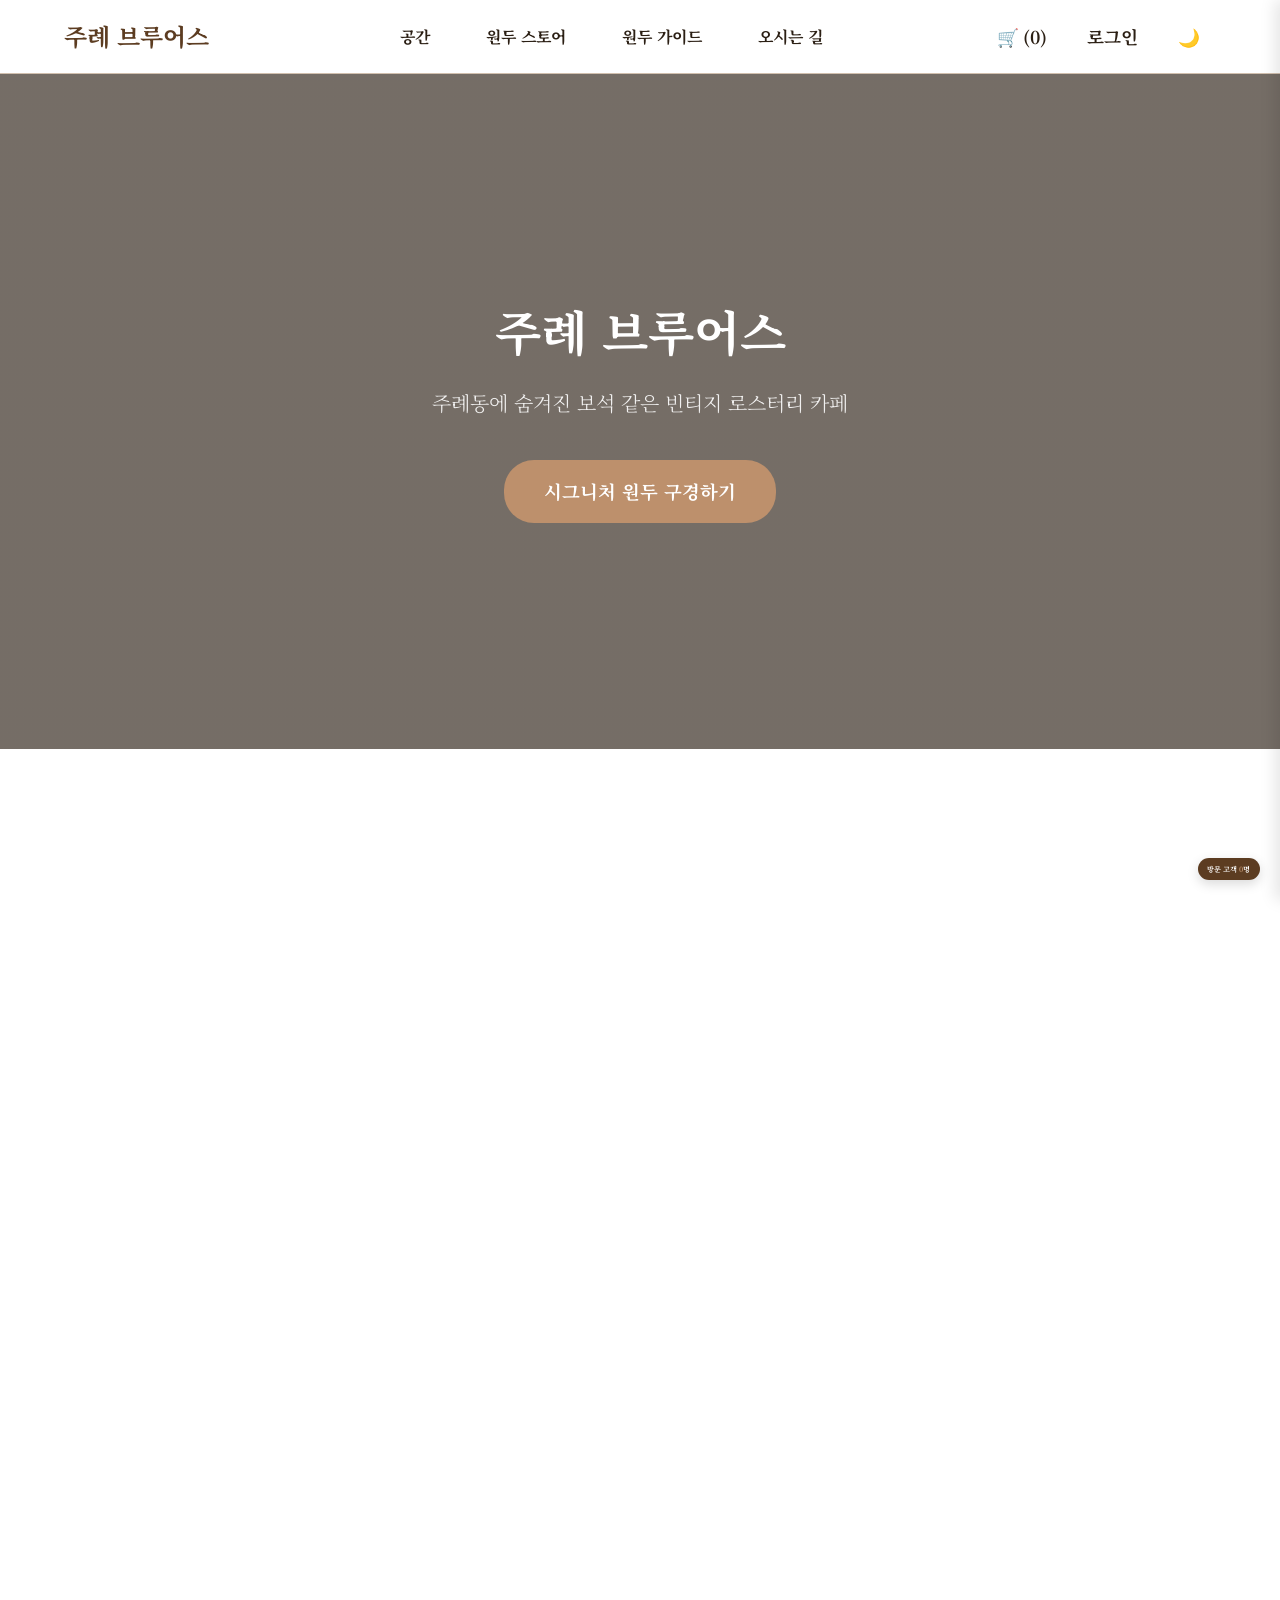
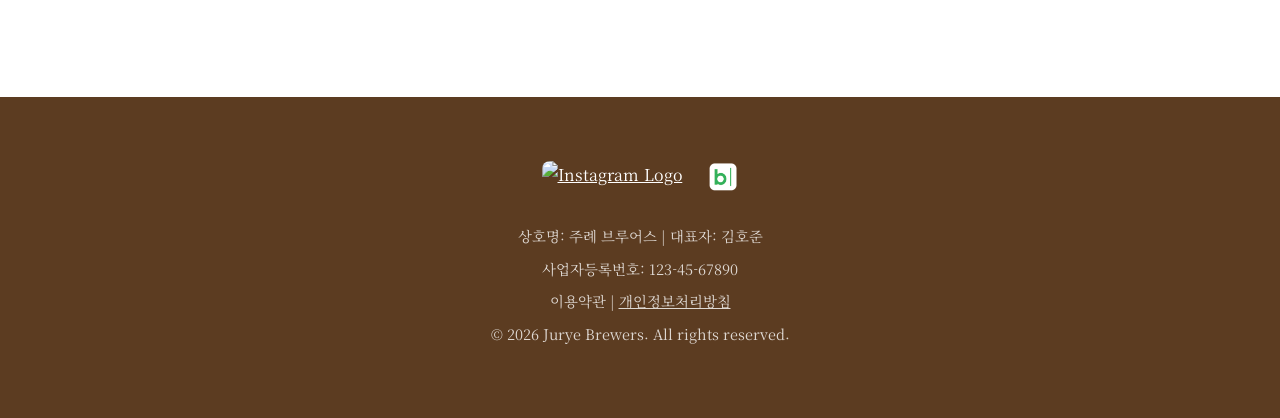
==== index.html @ e72b5cba "장바구니 업데이트" ====
<!DOCTYPE html>
<html lang="ko">
<head>
    <meta charset="UTF-8">
    <meta name="viewport" content="width=device-width, initial-scale=1.0">
    <title>주례 브루어스 | 빈티지 로스팅 카페</title>
    <meta name="description" content="부산 주례동 빈티지 감성 로스팅 카페 주례 브루어스입니다. 싱글오리진 원두와 드립백을 집에서 만나보세요.">
    <!-- Noto Serif KR font -->
    <link rel="preconnect" href="https://fonts.googleapis.com">
    <link rel="preconnect" href="https://fonts.gstatic.com" crossorigin>
    <link href="https://fonts.googleapis.com/css2?family=Noto+Serif+KR:wght@300;400;700&display=swap" rel="stylesheet">
    <link rel="stylesheet" href="style.css">
    <script src="https://cdn.jsdelivr.net/npm/@supabase/supabase-js@2"></script>
    <script type="application/ld+json">
    {
      "@context": "https://schema.org",
      "@type": "CafeOrCoffeeShop",
      "name": "주례 브루어스",
      "image": "https://images.unsplash.com/photo-1497935586351-b67a49e012bf?auto=format&fit=crop&w=1400&q=80",
      "@id": "https://vibecoding-chi-seven.vercel.app",
      "url": "https://vibecoding-chi-seven.vercel.app",
      "telephone": "",
      "address": {
        "@type": "PostalAddress",
        "streetAddress": "주례로 123",
        "addressLocality": "부산광역시",
        "addressRegion": "사상구",
        "addressCountry": "KR"
      },
      "openingHoursSpecification": {
        "@type": "OpeningHoursSpecification",
        "dayOfWeek": ["Tuesday", "Wednesday", "Thursday", "Friday", "Saturday", "Sunday"],
        "opens": "10:00",
        "closes": "22:00"
      }
    }
    </script>
</head>
<body>
    <div class="visitor-stats" id="visitorStats">
        방문 고객 <span id="visitorCount">0</span>명
    </div>
    <header class="navbar">
        <div class="logo">주례 브루어스</div>
        <nav class="nav-links">
            <a href="#space">공간</a>
            <a href="#shop">원두 스토어</a>
            <a href="#bean-guide">원두 가이드</a>
            <a href="#location">오시는 길</a>
        </nav>
        <div class="nav-utils">
            <button class="icon-btn" id="cartBtn">🛒 (<span id="cartCount">0</span>)</button>
            <div id="authContainer">
                <button class="icon-btn" id="loginBtn">로그인</button>
            </div>
            <button class="icon-btn" id="themeToggle" aria-label="Toggle Dark Mode">🌙</button>
        </div>
    </header>

    <main>
        <!-- Hero Section -->
        <section class="hero" id="hero">
            <div class="hero-slider" id="heroSlider">
                <div class="hero-slide active" style="background-image: linear-gradient(rgba(43, 31, 20, 0.65), rgba(43, 31, 20, 0.65)), url('https://images.unsplash.com/photo-1497935586351-b67a49e012bf?auto=format&fit=crop&w=1400&q=80');"></div>
                <div class="hero-slide" style="background-image: linear-gradient(rgba(43, 31, 20, 0.65), rgba(43, 31, 20, 0.65)), url('https://images.unsplash.com/photo-1495474472287-4d71bcdd2085?auto=format&fit=crop&w=1400&q=80');"></div>
                <div class="hero-slide" style="background-image: linear-gradient(rgba(43, 31, 20, 0.65), rgba(43, 31, 20, 0.65)), url('https://images.unsplash.com/photo-1507133750040-4a8f57021571?auto=format&fit=crop&w=1400&q=80');"></div>
            </div>
            <div class="hero-content">
                <h1>주례 브루어스</h1>
                <p>주례동에 숨겨진 보석 같은 빈티지 로스터리 카페</p>
                <a href="#shop" class="btn-primary">시그니처 원두 구경하기</a>
            </div>
        </section>

        <!-- Features Section -->
        <section class="features reveal" id="features">
            <div class="feature-item">
                <div class="feature-icon">☕</div>
                <h3>직접 로스팅</h3>
                <p>매일 아침, 원두의 개성을 살려 최적의 포인트로 로스팅합니다.</p>
            </div>
            <div class="feature-item">
                <div class="feature-icon">🏛️</div>
                <h3>빈티지 공간</h3>
                <p>세월의 멋을 담은 앤틱한 가구와 소품들이 주는 아늑함을 느껴보세요.</p>
            </div>
            <div class="feature-item">
                <div class="feature-icon">🚚</div>
                <h3>빠른 배송</h3>
                <p>오후 2시 이전 주문 시 당일 로스팅된 원두를 바로 발송합니다.</p>
            </div>
        </section>

        <!-- Space Section -->
        <section class="space reveal" id="space">
            <h2>빈티지 무드를 담은 공간</h2>
            <div class="slider-wrapper">
                <div class="slider" id="spaceSlider">
                    <div class="slide active">
                        <img src="https://images.unsplash.com/photo-1554118811-1e0d58224f24?auto=format&fit=crop&w=1200&q=80" alt="Cafe Interior 1" loading="lazy" decoding="async">
                        <div class="slide-caption">세월의 흔적이 묻어나는 원목 가구와 따뜻한 조명</div>
                    </div>
                    <div class="slide">
                        <img src="https://images.unsplash.com/photo-1495474472287-4d71bcdd2085?auto=format&fit=crop&w=1200&q=80" alt="Cafe Interior 2" loading="lazy" decoding="async">
                        <div class="slide-caption">직접 선별한 앤틱 소품들로 채워진 감성적인 코너</div>
                    </div>
                    <div class="slide">
                        <img src="https://images.unsplash.com/photo-1507133750040-4a8f57021571?auto=format&fit=crop&w=1200&q=80" alt="Cafe Interior 3" loading="lazy" decoding="async">
                        <div class="slide-caption">매일 아침 직접 로스팅하는 신선한 원두의 향기</div>
                    </div>
                </div>
                <button class="slider-btn prev" id="prevSlide" aria-label="이전 슬라이드">&#10094;</button>
                <button class="slider-btn next" id="nextSlide" aria-label="다음 슬라이드">&#10095;</button>
            </div>
        </section>

        <!-- Commerce Section -->
        <section class="shop reveal" id="shop">
            <h2>시그니처 로스팅 & 원두 스토어</h2>
            <p style="text-align: center; margin-bottom: 2rem; color: #666;">주례 브루어스가 직접 로스팅한 신선한 원두를 온라인 간편결제로 만나보세요.</p>
            <div class="product-grid">
                <!-- Signature Blend -->
                <div class="product-card">
                    <div class="product-img-wrapper">
                        <div class="product-img img-signature"></div>
                        <div class="img-content-overlay">
                            <div class="overlay-title">주례 시그니처 블렌드</div>
                            <div class="overlay-notes">다크초콜릿, 구운 아몬드, 카라멜</div>
                        </div>
                        <div class="img-logo-overlay">주례 브루어스</div>
                    </div>
                    <div class="product-info">
                        <h3>주례 시그니처 블렌드</h3>
                        <p class="desc">온두라스 50%, 콜롬비아 30%, 과테말라 20%의 완벽한 밸런스</p>
                        <p class="price">14,000원 <span class="weight">(200g)</span></p>
                        <select class="option-select">
                            <option value="200">200g (기본)</option>
                            <option value="500">500g (+11,000원)</option>
                        </select>
                        <div class="cart-action-group">
                            <input type="number" class="quantity-input" value="1" min="1" max="99" aria-label="수량">
                            <button class="btn-secondary add-to-cart" data-id="p_sig" data-name="주례 시그니처 블렌드" data-price="14000">장바구니 담기</button>
                        </div>
                    </div>
                </div>

                <!-- Ethiopia Yirgacheffe G1 -->
                <div class="product-card">
                    <div class="product-img-wrapper">
                        <div class="product-img img-ethiopia"></div>
                        <div class="img-content-overlay">
                            <div class="overlay-title">에티오피아 예가체프 G1</div>
                            <div class="overlay-notes">재스민, 상큼한 베리, 레몬</div>
                        </div>
                        <div class="img-logo-overlay">주례 브루어스</div>
                    </div>
                    <div class="product-info">
                        <h3>에티오피아 예가체프 G1</h3>
                        <p class="desc">재스민 꽃향기와 레몬의 상큼함이 어우러진 화사한 맛</p>
                        <p class="price">15,000원 <span class="weight">(200g)</span></p>
                        <select class="option-select">
                            <option value="200">200g (기본)</option>
                            <option value="500">500g (+12,000원)</option>
                        </select>
                        <div class="cart-action-group">
                            <input type="number" class="quantity-input" value="1" min="1" max="99" aria-label="수량">
                            <button class="btn-secondary add-to-cart" data-id="p1" data-name="에티오피아 예가체프 G1" data-price="15000">장바구니 담기</button>
                        </div>
                    </div>
                </div>

                <!-- Guatemala Antigua SHB -->
                <div class="product-card">
                    <div class="product-img-wrapper">
                        <div class="product-img img-guatemala"></div>
                        <div class="img-content-overlay">
                            <div class="overlay-title">과테말라 안티구아 SHB</div>
                            <div class="overlay-notes">스모키, 다크초콜릿, 견과류</div>
                        </div>
                        <div class="img-logo-overlay">주례 브루어스</div>
                    </div>
                    <div class="product-info">
                        <h3>과테말라 안티구아 SHB</h3>
                        <p class="desc">화산 토양의 스모키한 향과 다크초콜릿의 묵직한 바디감</p>
                        <p class="price">14,000원 <span class="weight">(200g)</span></p>
                        <select class="option-select">
                            <option value="200">200g (기본)</option>
                            <option value="500">500g (+11,000원)</option>
                        </select>
                        <div class="cart-action-group">
                            <input type="number" class="quantity-input" value="1" min="1" max="99" aria-label="수량">
                            <button class="btn-secondary add-to-cart" data-id="p2" data-name="과테말라 안티구아 SHB" data-price="14000">장바구니 담기</button>
                        </div>
                    </div>
                </div>

                <!-- Tanzania AAA -->
                <div class="product-card">
                    <div class="product-img-wrapper">
                        <div class="product-img img-tanzania"></div>
                        <div class="img-content-overlay">
                            <div class="overlay-title">탄자니아 AAA</div>
                            <div class="overlay-notes">자몽, 홍차, 달콤한 초콜릿</div>
                        </div>
                        <div class="img-logo-overlay">주례 브루어스</div>
                    </div>
                    <div class="product-info">
                        <h3>탄자니아 AAA</h3>
                        <p class="desc">자몽의 상큼한 산미와 홍차처럼 깔끔한 피니시</p>
                        <p class="price">14,000원 <span class="weight">(200g)</span></p>
                        <select class="option-select">
                            <option value="200">200g (기본)</option>
                            <option value="500">500g (+11,000원)</option>
                        </select>
                        <div class="cart-action-group">
                            <input type="number" class="quantity-input" value="1" min="1" max="99" aria-label="수량">
                            <button class="btn-secondary add-to-cart" data-id="p_tanzania" data-name="탄자니아 AAA" data-price="14000">장바구니 담기</button>
                        </div>
                    </div>
                </div>

                <!-- Kenya AA -->
                <div class="product-card">
                    <div class="product-img-wrapper">
                        <div class="product-img img-kenya"></div>
                        <div class="img-content-overlay">
                            <div class="overlay-title">케냐 AA</div>
                            <div class="overlay-notes">블랙커런트, 감귤, 와인</div>
                        </div>
                        <div class="img-logo-overlay">주례 브루어스</div>
                    </div>
                    <div class="product-info">
                        <h3>케냐 AA</h3>
                        <p class="desc">강렬한 산미와 블랙커런트의 깊고 풍부한 과일향</p>
                        <p class="price">16,000원 <span class="weight">(200g)</span></p>
                        <select class="option-select">
                            <option value="200">200g (기본)</option>
                            <option value="500">500g (+13,000원)</option>
                        </select>
                        <div class="cart-action-group">
                            <input type="number" class="quantity-input" value="1" min="1" max="99" aria-label="수량">
                            <button class="btn-secondary add-to-cart" data-id="p_kenya" data-name="케냐 AA" data-price="16000">장바구니 담기</button>
                        </div>
                    </div>
                </div>

                <!-- Kenya Peaberry -->
                <div class="product-card">
                    <div class="product-img-wrapper">
                        <div class="product-img img-kenya-pb"></div>
                        <div class="img-content-overlay">
                            <div class="overlay-title">케냐 피베리</div>
                            <div class="overlay-notes">꽃향기, 레몬, 농축된 단맛</div>
                        </div>
                        <div class="img-logo-overlay">주례 브루어스</div>
                    </div>
                    <div class="product-info">
                        <h3>케냐 피베리</h3>
                        <span class="bean-tag" style="font-size: 0.8rem; color: var(--accent-color); font-weight: bold;">[희귀 원두]</span>
                        <p class="desc">작은 원형 원두에 농축된 화사한 꽃향기와 레몬의 산미</p>
                        <p class="price">17,000원 <span class="weight">(200g)</span></p>
                        <select class="option-select">
                            <option value="200">200g (기본)</option>
                            <option value="500">500g (+14,000원)</option>
                        </select>
                        <div class="cart-action-group">
                            <input type="number" class="quantity-input" value="1" min="1" max="99" aria-label="수량">
                            <button class="btn-secondary add-to-cart" data-id="p_kenya_pb" data-name="케냐 피베리" data-price="17000">장바구니 담기</button>
                        </div>
                    </div>
                </div>

                <!-- Colombia Supremo -->
                <div class="product-card">
                    <div class="product-img-wrapper">
                        <div class="product-img img-colombia"></div>
                        <div class="img-content-overlay">
                            <div class="overlay-title">콜롬비아 수프리모</div>
                            <div class="overlay-notes">카라멜, 견과류, 부드러운 밸런스</div>
                        </div>
                        <div class="img-logo-overlay">주례 브루어스</div>
                    </div>
                    <div class="product-info">
                        <h3>콜롬비아 수프리모</h3>
                        <p class="desc">호불호 없는 고소한 견과류와 카라멜의 부드러운 단맛</p>
                        <p class="price">13,000원 <span class="weight">(200g)</span></p>
                        <select class="option-select">
                            <option value="200">200g (기본)</option>
                            <option value="500">500g (+10,000원)</option>
                        </select>
                        <div class="cart-action-group">
                            <input type="number" class="quantity-input" value="1" min="1" max="99" aria-label="수량">
                            <button class="btn-secondary add-to-cart" data-id="p_colombia" data-name="콜롬비아 수프리모" data-price="13000">장바구니 담기</button>
                        </div>
                    </div>
                </div>

                <!-- Honduras SHG -->
                <div class="product-card">
                    <div class="product-img-wrapper">
                        <div class="product-img img-honduras"></div>
                        <div class="img-logo-overlay">주례 브루어스</div>
                    </div>
                    <div class="product-info">
                        <h3>온두라스 SHG</h3>
                        <p class="desc">초콜릿의 달콤함과 깨끗하고 부드러운 목넘김</p>
                        <p class="price">13,000원 <span class="weight">(200g)</span></p>
                        <select class="option-select">
                            <option value="200">200g (기본)</option>
                            <option value="500">500g (+10,000원)</option>
                        </select>
                        <div class="cart-action-group">
                            <input type="number" class="quantity-input" value="1" min="1" max="99" aria-label="수량">
                            <button class="btn-secondary add-to-cart" data-id="p_honduras" data-name="온두라스 SHG" data-price="13000">장바구니 담기</button>
                        </div>
                    </div>
                </div>

                <!-- Ethiopia Harrar -->
                <div class="product-card">
                    <div class="product-img-wrapper">
                        <div class="product-img img-harrar"></div>
                        <div class="img-logo-overlay">주례 브루어스</div>
                    </div>
                    <div class="product-info">
                        <h3>에티오피아 하라르</h3>
                        <p class="desc">베리류의 진한 풍미와 와인 같은 묵직한 바디감</p>
                        <p class="price">15,000원 <span class="weight">(200g)</span></p>
                        <select class="option-select">
                            <option value="200">200g (기본)</option>
                            <option value="500">500g (+12,000원)</option>
                        </select>
                        <div class="cart-action-group">
                            <input type="number" class="quantity-input" value="1" min="1" max="99" aria-label="수량">
                            <button class="btn-secondary add-to-cart" data-id="p_harrar" data-name="에티오피아 하라르" data-price="15000">장바구니 담기</button>
                        </div>
                    </div>
                </div>

                <!-- Dripbag Set (Existing) -->
                <div class="product-card">
                    <div class="product-img-wrapper">
                        <div class="product-img img-dripbag"></div>
                        <div class="img-logo-overlay">주례 브루어스</div>
                    </div>
                    <div class="product-info">
                        <h3>시그니처 블렌드 드립백 세트</h3>
                        <p class="desc">언제 어디서나 간편하게 즐기는 주례 브루어스의 맛 (10개입)</p>
                        <p class="price">18,000원 <span class="weight"></span></p>
                        <select class="option-select">
                            <option value="1">1상자 (10개입)</option>
                            <option value="2">2상자 (+18,000원)</option>
                        </select>
                        <div class="cart-action-group">
                            <input type="number" class="quantity-input" value="1" min="1" max="99" aria-label="수량">
                            <button class="btn-secondary add-to-cart" data-id="p3" data-name="드립백 세트" data-price="18000">장바구니 담기</button>
                        </div>
                    </div>
                </div>
            </div>
        </section>

        <!-- Bean Guide Section -->
        <section class="bean-guide reveal" id="bean-guide">
            <h2>주례 브루어스 원두 가이드</h2>
            <p style="text-align: center; margin-bottom: 3rem; color: #666;">산지별 독특한 풍미와 특징을 가진 프리미엄 원두를 소개합니다.</p>
            
            <div class="bean-grid">
                <!-- Signature Blend -->
                <div class="bean-card signature">
                    <div class="bean-header">
                        <h3>주례 시그니처 블렌드</h3>
                        <span class="bean-tag">매일 아침 즐기기 좋은 데일리 커피</span>
                    </div>
                    <div class="bean-info">
                        <p><strong>블렌딩 비율:</strong> 온두라스(50%), 콜롬비아(30%), 과테말라(20%)</p>
                        <p><strong>가공방식:</strong> Washed</p>
                        <p><strong>커핑노트:</strong> 다크 초콜릿, 구운 견과류, 카라멜, 훌륭한 밸런스</p>
                    </div>
                    <div class="bean-stats">
                        <div class="stat-row"><span>바디감</span><div class="stat-bar"><div class="stat-fill" style="width: 75%;"></div></div><span class="stat-val">6</span></div>
                        <div class="stat-row"><span>신맛</span><div class="stat-bar"><div class="stat-fill" style="width: 50%;"></div></div><span class="stat-val">4</span></div>
                        <div class="stat-row"><span>단맛</span><div class="stat-bar"><div class="stat-fill" style="width: 75%;"></div></div><span class="stat-val">6</span></div>
                        <div class="stat-row"><span>쓴맛</span><div class="stat-bar"><div class="stat-fill" style="width: 37.5%;"></div></div><span class="stat-val">3</span></div>
                        <div class="stat-row"><span>배전</span><div class="roast-dots"><span class="dot filled"></span><span class="dot filled"></span><span class="dot filled"></span><span class="dot filled"></span><span class="dot filled"></span><span class="dot filled"></span><span class="dot"></span><span class="dot"></span></div><span class="stat-val">풀시티</span></div>
                    </div>
                </div>

                <!-- Tanzania AAA -->
                <div class="bean-card">
                    <div class="bean-header">
                        <h3>탄자니아 AAA</h3>
                        <span class="bean-tag">킬리만자로의 선물</span>
                    </div>
                    <div class="bean-info">
                        <p><strong>생산지역:</strong> Kilimanjaro, Tanzania</p>
                        <p><strong>가공방식:</strong> Washed</p>
                        <p><strong>커핑노트:</strong> 자몽, 홍차, 초콜릿, 와이니</p>
                    </div>
                    <div class="bean-stats">
                        <div class="stat-row"><span>바디감</span><div class="stat-bar"><div class="stat-fill" style="width: 62.5%;"></div></div><span class="stat-val">5</span></div>
                        <div class="stat-row"><span>신맛</span><div class="stat-bar"><div class="stat-fill" style="width: 87.5%;"></div></div><span class="stat-val">7</span></div>
                        <div class="stat-row"><span>단맛</span><div class="stat-bar"><div class="stat-fill" style="width: 62.5%;"></div></div><span class="stat-val">5</span></div>
                        <div class="stat-row"><span>쓴맛</span><div class="stat-bar"><div class="stat-fill" style="width: 37.5%;"></div></div><span class="stat-val">3</span></div>
                        <div class="stat-row"><span>배전</span><div class="roast-dots"><span class="dot filled"></span><span class="dot filled"></span><span class="dot filled"></span><span class="dot filled"></span><span class="dot filled"></span><span class="dot"></span><span class="dot"></span><span class="dot"></span></div><span class="stat-val">시티</span></div>
                    </div>
                </div>

                <!-- Kenya AA -->
                <div class="bean-card">
                    <div class="bean-header">
                        <h3>케냐 AA</h3>
                        <span class="bean-tag">최고급 아프리카 커피</span>
                    </div>
                    <div class="bean-info">
                        <p><strong>생산지역:</strong> Nyeri/Kirinyaga, Kenya</p>
                        <p><strong>가공방식:</strong> Washed</p>
                        <p><strong>커핑노트:</strong> 블랙커런트, 감귤, 와인, 묵직함</p>
                    </div>
                    <div class="bean-stats">
                        <div class="stat-row"><span>바디감</span><div class="stat-bar"><div class="stat-fill" style="width: 75%;"></div></div><span class="stat-val">6</span></div>
                        <div class="stat-row"><span>신맛</span><div class="stat-bar"><div class="stat-fill" style="width: 100%;"></div></div><span class="stat-val">8</span></div>
                        <div class="stat-row"><span>단맛</span><div class="stat-bar"><div class="stat-fill" style="width: 75%;"></div></div><span class="stat-val">6</span></div>
                        <div class="stat-row"><span>쓴맛</span><div class="stat-bar"><div class="stat-fill" style="width: 25%;"></div></div><span class="stat-val">2</span></div>
                        <div class="stat-row"><span>배전</span><div class="roast-dots"><span class="dot filled"></span><span class="dot filled"></span><span class="dot filled"></span><span class="dot filled"></span><span class="dot"></span><span class="dot"></span><span class="dot"></span><span class="dot"></span></div><span class="stat-val">하이</span></div>
                    </div>
                </div>

                <!-- Kenya Peaberry -->
                <div class="bean-card">
                    <div class="bean-header">
                        <h3>케냐 피베리</h3>
                        <span class="bean-tag">농축된 풍미의 진수</span>
                    </div>
                    <div class="bean-info">
                        <p><strong>생산지역:</strong> High Altitude, Kenya</p>
                        <p><strong>가공방식:</strong> Washed</p>
                        <p><strong>커핑노트:</strong> 꽃향기, 레몬, 농축된 단맛</p>
                    </div>
                    <div class="bean-stats">
                        <div class="stat-row"><span>바디감</span><div class="stat-bar"><div class="stat-fill" style="width: 50%;"></div></div><span class="stat-val">4</span></div>
                        <div class="stat-row"><span>신맛</span><div class="stat-bar"><div class="stat-fill" style="width: 87.5%;"></div></div><span class="stat-val">7</span></div>
                        <div class="stat-row"><span>단맛</span><div class="stat-bar"><div class="stat-fill" style="width: 87.5%;"></div></div><span class="stat-val">7</span></div>
                        <div class="stat-row"><span>쓴맛</span><div class="stat-bar"><div class="stat-fill" style="width: 25%;"></div></div><span class="stat-val">2</span></div>
                        <div class="stat-row"><span>배전</span><div class="roast-dots"><span class="dot filled"></span><span class="dot filled"></span><span class="dot filled"></span><span class="dot"></span><span class="dot"></span><span class="dot"></span><span class="dot"></span><span class="dot"></span></div><span class="stat-val">미디엄</span></div>
                    </div>
                </div>

                <!-- Guatemala Antigua SHB -->
                <div class="bean-card">
                    <div class="bean-header">
                        <h3>과테말라 안티구아 SHB</h3>
                        <span class="bean-tag">스모키한 매력</span>
                    </div>
                    <div class="bean-info">
                        <p><strong>생산지역:</strong> Antigua, Guatemala</p>
                        <p><strong>가공방식:</strong> Washed</p>
                        <p><strong>커핑노트:</strong> 스모키, 초콜릿, 스파이시, 견과류</p>
                    </div>
                    <div class="bean-stats">
                        <div class="stat-row"><span>바디감</span><div class="stat-bar"><div class="stat-fill" style="width: 87.5%;"></div></div><span class="stat-val">7</span></div>
                        <div class="stat-row"><span>신맛</span><div class="stat-bar"><div class="stat-fill" style="width: 50%;"></div></div><span class="stat-val">4</span></div>
                        <div class="stat-row"><span>단맛</span><div class="stat-bar"><div class="stat-fill" style="width: 75%;"></div></div><span class="stat-val">6</span></div>
                        <div class="stat-row"><span>쓴맛</span><div class="stat-bar"><div class="stat-fill" style="width: 50%;"></div></div><span class="stat-val">4</span></div>
                        <div class="stat-row"><span>배전</span><div class="roast-dots"><span class="dot filled"></span><span class="dot filled"></span><span class="dot filled"></span><span class="dot filled"></span><span class="dot filled"></span><span class="dot filled"></span><span class="dot"></span><span class="dot"></span></div><span class="stat-val">풀시티</span></div>
                    </div>
                </div>

                <!-- Colombia Supremo -->
                <div class="bean-card">
                    <div class="bean-header">
                        <h3>콜롬비아 수프리모</h3>
                        <span class="bean-tag">가장 완벽한 밸런스</span>
                    </div>
                    <div class="bean-info">
                        <p><strong>생산지역:</strong> Huila/Antioquia, Colombia</p>
                        <p><strong>가공방식:</strong> Washed</p>
                        <p><strong>커핑노트:</strong> 카라멜, 견과류, 부드러움, 밸런스</p>
                    </div>
                    <div class="bean-stats">
                        <div class="stat-row"><span>바디감</span><div class="stat-bar"><div class="stat-fill" style="width: 62.5%;"></div></div><span class="stat-val">5</span></div>
                        <div class="stat-row"><span>신맛</span><div class="stat-bar"><div class="stat-fill" style="width: 62.5%;"></div></div><span class="stat-val">5</span></div>
                        <div class="stat-row"><span>단맛</span><div class="stat-bar"><div class="stat-fill" style="width: 87.5%;"></div></div><span class="stat-val">7</span></div>
                        <div class="stat-row"><span>쓴맛</span><div class="stat-bar"><div class="stat-fill" style="width: 37.5%;"></div></div><span class="stat-val">3</span></div>
                        <div class="stat-row"><span>배전</span><div class="roast-dots"><span class="dot filled"></span><span class="dot filled"></span><span class="dot filled"></span><span class="dot filled"></span><span class="dot filled"></span><span class="dot"></span><span class="dot"></span><span class="dot"></span></div><span class="stat-val">시티</span></div>
                    </div>
                </div>

                <!-- Honduras SHG -->
                <div class="bean-card">
                    <div class="bean-header">
                        <h3>온두라스 SHG</h3>
                        <span class="bean-tag">깔끔하고 부드러운 단맛</span>
                    </div>
                    <div class="bean-info">
                        <p><strong>생산지역:</strong> Marcala, Honduras</p>
                        <p><strong>가공방식:</strong> Washed</p>
                        <p><strong>커핑노트:</strong> 부드러운 단맛, 다크 초콜릿, 클린</p>
                    </div>
                    <div class="bean-stats">
                        <div class="stat-row"><span>바디감</span><div class="stat-bar"><div class="stat-fill" style="width: 75%;"></div></div><span class="stat-val">6</span></div>
                        <div class="stat-row"><span>신맛</span><div class="stat-bar"><div class="stat-fill" style="width: 50%;"></div></div><span class="stat-val">4</span></div>
                        <div class="stat-row"><span>단맛</span><div class="stat-bar"><div class="stat-fill" style="width: 75%;"></div></div><span class="stat-val">6</span></div>
                        <div class="stat-row"><span>쓴맛</span><div class="stat-bar"><div class="stat-fill" style="width: 37.5%;"></div></div><span class="stat-val">3</span></div>
                        <div class="stat-row"><span>배전</span><div class="roast-dots"><span class="dot filled"></span><span class="dot filled"></span><span class="dot filled"></span><span class="dot filled"></span><span class="dot filled"></span><span class="dot"></span><span class="dot"></span><span class="dot"></span></div><span class="stat-val">시티</span></div>
                    </div>
                </div>

                <!-- Ethiopia Yirgacheffe G1 -->
                <div class="bean-card">
                    <div class="bean-header">
                        <h3>에티오피아 예가체프 G1</h3>
                        <span class="bean-tag">꽃향기가 가득한 산미</span>
                    </div>
                    <div class="bean-info">
                        <p><strong>생산지역:</strong> Yirgacheffe, Ethiopia</p>
                        <p><strong>가공방식:</strong> Washed</p>
                        <p><strong>커핑노트:</strong> 재스민, 레몬, 베르가못, 산뜻함</p>
                    </div>
                    <div class="bean-stats">
                        <div class="stat-row"><span>바디감</span><div class="stat-bar"><div class="stat-fill" style="width: 37.5%;"></div></div><span class="stat-val">3</span></div>
                        <div class="stat-row"><span>신맛</span><div class="stat-bar"><div class="stat-fill" style="width: 100%;"></div></div><span class="stat-val">8</span></div>
                        <div class="stat-row"><span>단맛</span><div class="stat-bar"><div class="stat-fill" style="width: 75%;"></div></div><span class="stat-val">6</span></div>
                        <div class="stat-row"><span>쓴맛</span><div class="stat-bar"><div class="stat-fill" style="width: 12.5%;"></div></div><span class="stat-val">1</span></div>
                        <div class="stat-row"><span>배전</span><div class="roast-dots"><span class="dot filled"></span><span class="dot filled"></span><span class="dot filled"></span><span class="dot"></span><span class="dot"></span><span class="dot"></span><span class="dot"></span><span class="dot"></span></div><span class="stat-val">미디엄</span></div>
                    </div>
                </div>

                <!-- Ethiopia Harrar -->
                <div class="bean-card">
                    <div class="bean-header">
                        <h3>에티오피아 하라르</h3>
                        <span class="bean-tag">와인 같은 묵직한 풍미</span>
                    </div>
                    <div class="bean-info">
                        <p><strong>생산지역:</strong> Harrar, Ethiopia</p>
                        <p><strong>가공방식:</strong> Natural</p>
                        <p><strong>커핑노트:</strong> 건포도, 베리, 와인, 묵직한 바디</p>
                    </div>
                    <div class="bean-stats">
                        <div class="stat-row"><span>바디감</span><div class="stat-bar"><div class="stat-fill" style="width: 87.5%;"></div></div><span class="stat-val">7</span></div>
                        <div class="stat-row"><span>신맛</span><div class="stat-bar"><div class="stat-fill" style="width: 75%;"></div></div><span class="stat-val">6</span></div>
                        <div class="stat-row"><span>단맛</span><div class="stat-bar"><div class="stat-fill" style="width: 87.5%;"></div></div><span class="stat-val">7</span></div>
                        <div class="stat-row"><span>쓴맛</span><div class="stat-bar"><div class="stat-fill" style="width: 25%;"></div></div><span class="stat-val">2</span></div>
                        <div class="stat-row"><span>배전</span><div class="roast-dots"><span class="dot filled"></span><span class="dot filled"></span><span class="dot filled"></span><span class="dot filled"></span><span class="dot filled"></span><span class="dot"></span><span class="dot"></span><span class="dot"></span></div><span class="stat-val">시티</span></div>
                    </div>
                </div>
            </div>
        </section>

        <!-- Review Section -->
        <section class="reviews-section reveal" id="reviews">
            <h2>커피 이야기 & 리뷰</h2>
            
            <!-- Review Summary & Stats -->
            <div class="review-stats-summary">
                <div class="avg-rating-box">
                    <span class="avg-label">평균 별점</span>
                    <span class="avg-stars" id="avgStars">★ 0.0</span>
                    <span class="total-reviews" id="totalReviewsCount">(0개 리뷰)</span>
                </div>
                <div class="review-sort-options">
                    <button class="sort-btn active" data-sort="latest">최신순</button>
                    <button class="sort-btn" data-sort="rating">별점 높은순</button>
                </div>
            </div>

            <div class="review-container">
                <!-- Review Form (Hidden for non-logged-in users) -->
                <div id="reviewFormContainer" class="review-form-box">
                    <p class="auth-needed-msg">로그인 후 리뷰를 작성할 수 있습니다.</p>
                    <form id="reviewForm" class="review-form" style="display: none;">
                        <div class="star-rating">
                            <span class="star" data-value="1">★</span>
                            <span class="star" data-value="2">★</span>
                            <span class="star" data-value="3">★</span>
                            <span class="star" data-value="4">★</span>
                            <span class="star" data-value="5">★</span>
                            <input type="hidden" id="ratingValue" value="5">
                        </div>
                        <div class="form-group">
                            <input type="url" id="reviewImageUrl" placeholder="이미지 URL (선택 사항)">
                        </div>
                        <textarea id="reviewContent" placeholder="원두의 맛과 향은 어떠셨나요? 소중한 리뷰를 남겨주세요." required></textarea>
                        <button type="submit" class="btn-primary">리뷰 등록하기</button>
                    </form>
                </div>

                <!-- Review List -->
                <div id="reviewList" class="review-list">
                    <!-- Reviews will be loaded here -->
                    <p class="empty-msg">첫 번째 리뷰를 남겨보세요!</p>
                </div>

                <!-- Pagination -->
                <div class="pagination" id="reviewPagination">
                    <!-- Pagination buttons will be injected here -->
                </div>
            </div>
        </section>

        <!-- Location Section -->
        <section class="location reveal" id="location">
            <h2>오시는 길</h2>
            <div class="map-container">
                <!-- Kakao Map - 지도퍼가기 시작 -->
                <div id="daumRoughmapContainer1779074319274" class="root_daum_roughmap root_daum_roughmap_landing" style="margin: 0 auto;"></div>
                
                <script charset="UTF-8" class="daum_roughmap_loader_script" src="https://ssl.daumcdn.net/dmaps/map_js_init/roughmapLoader.js"></script>
                
                <script charset="UTF-8">
                    new daum.roughmap.Lander({
                        "timestamp" : "1779074319274",
                        "key" : "2peuszy3o7qf",
                        "mapWidth" : "640",
                        "mapHeight" : "360"
                    }).render();
                </script>
                <!-- Kakao Map - 지도퍼가기 끝 -->
            </div>
            <div class="map-info">
                <p>📍 부산광역시 사상구 주례로 123, 주례 브루어스 1층</p>
                <p>⏰ 10:00 - 22:00 (월요일 휴무)</p>
                <p>🚗 주차: 매장 앞 3대 가능</p>
                <button class="btn-primary route-btn" id="routeBtn">길찾기 앱 연동 (Mock)</button>
            </div>
        </section>

        <!-- Inquiry Form Section -->
        <section class="inquiry-section reveal" id="inquiry">
            <h2>문의하기</h2>
            <div class="inquiry-container">
                <form id="inquiryForm" class="inquiry-form">
                    <div class="form-group">
                        <label for="userName">이름</label>
                        <input type="text" id="userName" name="userName" placeholder="이름을 입력해주세요" required>
                    </div>
                    <div class="form-group">
                        <label for="userContact">연락처</label>
                        <input type="tel" id="userContact" name="userContact" placeholder="연락처를 입력해주세요" required>
                    </div>
                    <div class="form-group">
                        <label for="inquiryContent">문의 내용</label>
                        <textarea id="inquiryContent" name="inquiryContent" rows="5" placeholder="문의 내용을 입력해주세요" required></textarea>
                    </div>
                    <button type="submit" class="btn-primary submit-btn">문의 제출하기</button>
                </form>

                <div class="inquiry-list-container">
                    <h3>문의 목록</h3>
                    <div id="inquiryList" class="inquiry-list">
                        <!-- 문의 목록이 여기에 표시됩니다 -->
                        <p class="empty-msg">등록된 문의가 없습니다.</p>
                    </div>
                </div>
            </div>
        </section>
    </main>

    <footer class="footer">
        <div class="footer-sns">
            <a href="https://www.instagram.com/jjun_kh/" target="_blank" rel="noopener noreferrer" class="sns-icon" aria-label="Instagram">
                <img src="https://upload.wikimedia.org/wikipedia/commons/a/a5/Instagram_icon.png" alt="Instagram Logo" loading="lazy" decoding="async">
            </a>
            <a href="https://blog.naver.com/shiho9135" target="_blank" rel="noopener noreferrer" class="sns-icon" aria-label="Naver Blog">
                <img src="naver_blog_light.png" alt="Naver Blog Logo" class="logo-light" loading="lazy" decoding="async">
                <img src="naver_blog_dark.png" alt="Naver Blog Logo" class="logo-dark" loading="lazy" decoding="async">
            </a>
        </div>
        <p>상호명: 주례 브루어스 | 대표자: 김호준</p>
        <p>사업자등록번호: 123-45-67890</p>
        <p>이용약관 | <a href="#">개인정보처리방침</a></p>
        <p>© 2026 Jurye Brewers. All rights reserved.</p>
    </footer>

    <!-- Cart Drawer -->
    <div class="cart-drawer" id="cartDrawer">
        <div class="cart-header">
            <h3>장바구니</h3>
            <button class="close-btn" id="closeCart" aria-label="장바구니 닫기">&times;</button>
        </div>
        <div class="cart-items" id="cartItemsList">
            <!-- Items will be injected here -->
            <p class="empty-msg">장바구니가 비어 있습니다.</p>
        </div>
        <div class="cart-footer">
            <div class="total-price">총 결제 금액: <span id="totalPrice">0</span>원</div>
            <button class="btn-primary checkout-btn" id="checkoutBtn">결제하기 (PG 연동)</button>
        </div>
    </div>

    <!-- Login/Register Modal -->
    <div class="modal-overlay" id="loginModal">
        <div class="modal auth-modal">
            <button class="close-btn" id="closeLogin" aria-label="로그인 창 닫기">&times;</button>
            
            <div class="auth-tabs" role="tablist">
                <button class="auth-tab active" data-tab="login" role="tab" aria-selected="true">로그인</button>
                <button class="auth-tab" data-tab="register" role="tab" aria-selected="false">회원가입</button>
            </div>

            <!-- Login Tab Content -->
            <div class="auth-tab-content active" id="loginTab">
                <h2>반가워요!</h2>
                <p class="auth-desc">이메일로 간편하게 로그인하세요.</p>
                <form id="loginForm" class="auth-form">
                    <div class="form-group">
                        <input type="email" id="loginEmail" placeholder="이메일 주소" required>
                    </div>
                    <div class="form-group">
                        <input type="password" id="loginPassword" placeholder="비밀번호" required>
                    </div>
                    <button type="submit" class="btn-primary auth-submit">로그인</button>
                </form>
            </div>

            <!-- Register Tab Content -->
            <div class="auth-tab-content" id="registerTab">
                <h2>환영합니다!</h2>
                <p class="auth-desc">주례 브루어스의 회원이 되어보세요.</p>
                <form id="registerForm" class="auth-form">
                    <div class="form-group">
                        <input type="email" id="registerEmail" placeholder="이메일 주소" required>
                    </div>
                    <div class="form-group">
                        <input type="password" id="registerPassword" placeholder="비밀번호 (6자 이상)" required minlength="6">
                    </div>
                    <button type="submit" class="btn-primary auth-submit">회원가입</button>
                </form>
            </div>

            <div class="auth-divider">또는</div>
            
            <div class="social-login">
                <button class="social-btn kakao">카카오로 시작하기</button>
                <button class="social-btn naver">네이버로 시작하기</button>
            </div>
        </div>
    </div>

    <script src="script.js"></script>
</body>
</html>
---- style.css ----
:root {
    --text-color: #2b1f14;
    --bg-color: #ffffff;
    --primary-color: #5c3c21;
    --secondary-color: #8b684e;
    --accent-color: #bd906c;
    --border-color: #d1bfae;
    --white: #ffffff;
    --modal-bg: rgba(0,0,0,0.6);
    --card-bg: #ffffff;
    --transition-speed: 0.3s;
    --text-muted: #666666;
    --bg-muted: #fafafa;
    --bg-hover: #f5f5f5;
}

[data-theme="dark"] {
    --text-color: #e5dccc;
    --bg-color: #1a1510;
    --primary-color: #bd906c;
    --secondary-color: #d1bfae;
    --accent-color: #f6efe8;
    --border-color: #3c2a1e;
    --white: #2b1f14;
    --card-bg: #2b1f14;
    --modal-bg: rgba(0,0,0,0.8);
    --text-muted: #a89f91;
    --bg-muted: #3c2a1e;
    --bg-hover: #4a3526;
}

* {
    box-sizing: border-box;
    margin: 0;
    padding: 0;
    transition: background-color var(--transition-speed), color var(--transition-speed), border-color var(--transition-speed);
}

@keyframes fadeIn {
    from { opacity: 0; transform: translateY(15px); }
    to { opacity: 1; transform: translateY(0); }
}

/* Scroll Reveal Animation */
.reveal {
    opacity: 0;
    transform: translateY(30px);
    transition: all 0.8s ease-out;
}

.reveal.active {
    opacity: 1;
    transform: translateY(0);
}

body {
    font-family: 'Noto Serif KR', serif;
    background-color: var(--bg-color);
    background-image: url('https://www.transparenttextures.com/patterns/paper-fibers.png');
    color: var(--text-color);
    line-height: 1.7;
    animation: fadeIn 0.8s ease-out;
}

a {
    color: inherit;
    text-decoration: none;
}

/* Visitor Stats */
.visitor-stats {
    position: fixed;
    bottom: 20px;
    right: 20px;
    z-index: 90;
    background: var(--primary-color);
    color: var(--white);
    padding: 0.3rem 0.6rem;
    border-radius: 20px;
    font-size: 0.45rem;
    font-weight: 700;
    box-shadow: 0 4px 12px rgba(0,0,0,0.15);
    pointer-events: none;
    animation: fadeIn 0.8s ease-out;
}

#visitorCount {
    color: var(--accent-color);
}

@media (max-width: 768px) {
    .visitor-stats {
        bottom: 10px;
        right: 10px;
        padding: 0.2rem 0.4rem;
        font-size: 0.4rem;
    }
}

/* Header Navbar */
.navbar {
    display: flex;
    justify-content: space-between;
    align-items: center;
    padding: 1rem 5%;
    background-color: var(--bg-color);
    border-bottom: 1px solid var(--border-color);
    position: sticky;
    top: 0;
    z-index: 100;
    backdrop-filter: blur(5px);
}

.logo {
    font-size: 1.5rem;
    font-weight: 700;
    color: var(--primary-color);
}

.nav-links {
    display: flex;
    gap: 1.5rem;
    align-items: center;
}

.nav-links a {
    text-decoration: none;
    color: var(--text-color);
    font-weight: 700;
    margin-left: 2rem;
    font-size: 1rem;
    transition: color 0.3s;
}

.nav-links a:hover {
    color: var(--accent-color);
}

.nav-utils {
    display: flex;
    align-items: center;
    gap: 0.5rem;
}

.icon-btn {
    background: none;
    border: none;
    cursor: pointer;
    font-size: 1.1rem;
    padding: 0.5rem 1rem;
    border-radius: 6px;
    color: var(--text-color);
    font-family: inherit;
    font-weight: 700;
    transition: background 0.3s;
}

.icon-btn:hover {
    background: rgba(92, 60, 33, 0.1);
}

/* Hero Section */
.hero {
    height: 75vh;
    display: flex;
    align-items: center;
    justify-content: center;
    text-align: center;
    color: var(--bg-color);
    position: relative;
    overflow: hidden;
}

.hero-slider {
    position: absolute;
    top: 0;
    left: 0;
    width: 100%;
    height: 100%;
    z-index: 1;
}

.hero-slide {
    position: absolute;
    top: 0;
    left: 0;
    width: 100%;
    height: 100%;
    background-size: cover;
    background-position: center;
    opacity: 0;
    transition: opacity 1.5s ease-in-out;
}

.hero-slide.active {
    opacity: 1;
}

.hero-content {
    position: relative;
    z-index: 2;
    padding: 2rem;
}

.hero-content h1 {
    font-size: 3rem;
    margin-bottom: 1.5rem;
    font-weight: 700;
    line-height: 1.3;
}

.hero-content p {
    font-size: 1.25rem;
    margin-bottom: 2.5rem;
    font-weight: 300;
    opacity: 0.9;
}

.btn-primary {
    display: inline-block;
    background-color: var(--accent-color);
    color: var(--white);
    padding: 1rem 2.5rem;
    border-radius: 30px;
    font-size: 1.15rem;
    font-weight: 700;
    transition: transform 0.2s, background-color 0.2s, box-shadow 0.2s;
    border: none;
    cursor: pointer;
}

.btn-primary:hover {
    background-color: var(--secondary-color);
    transform: translateY(-3px);
    box-shadow: 0 5px 15px rgba(0,0,0,0.2);
}

/* Base Sections */
section {
    padding: 5rem 5%;
    max-width: 1300px;
    margin: 0 auto;
}

h2 {
    text-align: center;
    font-size: 2.2rem;
    margin-bottom: 2.5rem;
    color: var(--primary-color);
    font-weight: 700;
}

/* Features Section */
.features {
    display: grid;
    grid-template-columns: repeat(auto-fit, minmax(250px, 1fr));
    gap: 3rem;
    background: var(--card-bg);
    margin: 4rem auto;
    border-radius: 12px;
    padding: 4rem 5%;
    box-shadow: 0 10px 30px rgba(92, 60, 33, 0.05);
}

.feature-item {
    text-align: center;
}

.feature-icon {
    font-size: 3rem;
    margin-bottom: 1.5rem;
}

.feature-item h3 {
    color: var(--primary-color);
    margin-bottom: 1rem;
    font-size: 1.4rem;
}

.feature-item p {
    font-size: 0.95rem;
    color: var(--text-muted);
}

/* Location */
.map-container {
    height: auto;
    min-height: 400px;
    display: flex;
    flex-direction: column;
    align-items: center;
    justify-content: center;
    background: #f9f9f9;
    padding: 20px 0;
    margin-bottom: 2rem;
    border: 1px solid var(--border-color);
    border-radius: 12px;
    overflow: hidden;
    box-shadow: 0 10px 30px rgba(0,0,0,0.1);
}

.map-info {
    padding: 2.5rem;
    background: var(--card-bg);
    border-radius: 12px;
    box-shadow: 0 5px 15px rgba(0,0,0,0.05);
    text-align: center;
    font-size: 1.1rem;
}

.map-info p {
    margin-bottom: 0.8rem;
}

.route-btn {
    margin-top: 1.5rem;
    padding: 0.8rem 2.5rem;
}

/* Commerce Grid */
.product-grid {
    display: grid;
    grid-template-columns: repeat(auto-fit, minmax(300px, 1fr));
    gap: 2.5rem;
    margin-top: 3rem;
}

.product-card {
    background: var(--card-bg);
    border: 1px solid var(--border-color);
    border-radius: 8px;
    overflow: hidden;
    transition: transform 0.3s, box-shadow 0.3s;
    display: flex;
    flex-direction: column;
}

.product-card:hover {
    transform: translateY(-5px);
    box-shadow: 0 15px 30px rgba(92, 60, 33, 0.15);
}

.product-img-wrapper {
    position: relative;
    overflow: hidden;
}

.img-logo-overlay {
    position: absolute;
    top: 15px;
    right: 15px;
    background: rgba(255, 255, 255, 0.85);
    color: #5c3c21;
    padding: 0.4rem 0.8rem;
    font-size: 0.75rem;
    font-weight: 700;
    border-radius: 4px;
    border: 1px solid #5c3c21;
    pointer-events: none;
    z-index: 2;
    box-shadow: 0 2px 8px rgba(0,0,0,0.1);
}

[data-theme="dark"] .img-logo-overlay {
    background: rgba(43, 31, 20, 0.85);
    color: #f6efe8;
    border-color: #f6efe8;
}

.product-img {
    height: 320px;
    background-size: cover;
    background-position: center;
    background-repeat: no-repeat;
}

.img-ethiopia { background-image: url('img-ethiopia.png'); } /* Coffee Flower/Beans */
.img-guatemala { background-image: url('img-guatemala.png'); } /* Dark Roast/Chocolate */
.img-signature { background-image: url('img-signature.png'); } /* Balanced Blend */
.img-tanzania { background-image: url('img-tanzania.png'); } /* Bright/Zesty */
.img-kenya { background-image: url('img-kenya.png'); } /* Intense/Berry */
.img-kenya-pb { background-image: url('https://images.unsplash.com/photo-1514362545857-3bc16c4c7d1b?auto=format&fit=crop&w=800&q=80'); } /* Small/Specialty Beans */
.img-colombia { background-image: url('https://images.unsplash.com/photo-1524350303359-24b1e600c01b?auto=format&fit=crop&w=800&q=80'); } /* Mild/Nutty */
.img-honduras { background-image: url('https://images.unsplash.com/photo-1506372023823-741c83b836fe?auto=format&fit=crop&w=800&q=80'); } /* Sweet/Smooth */
.img-harrar { background-image: url('https://images.unsplash.com/photo-1580915411954-282cb1b0d780?auto=format&fit=crop&w=800&q=80'); } /* Winey/Berry */
.img-dripbag { background-image: url('dripbag.jpg'); }

.product-info {
    padding: 1.5rem;
    display: flex;
    flex-direction: column;
    flex-grow: 1;
}

.product-info h3 {
    font-size: 1.3rem;
    margin-bottom: 0.5rem;
    color: var(--primary-color);
}

.product-info .desc {
    font-size: 0.95rem;
    color: var(--text-muted);
    margin-bottom: 1.5rem;
    flex-grow: 1;
}

.price {
    font-size: 1.25rem;
    font-weight: 700;
    color: var(--text-color);
    margin-bottom: 1rem;
}

.weight {
    font-size: 0.9rem;
    font-weight: 400;
    color: var(--text-muted);
}

.option-select {
    width: 100%;
    padding: 0.6rem;
    margin-bottom: 1.5rem;
    border: 1px solid var(--border-color);
    font-family: inherit;
    border-radius: 4px;
    background-color: var(--bg-muted);
    color: var(--text-color);
}

.cart-action-group {
    display: flex;
    gap: 0.5rem;
}

.quantity-input {
    width: 70px;
    padding: 0.6rem;
    border: 1px solid var(--border-color);
    border-radius: 4px;
    background-color: var(--bg-muted);
    color: var(--text-color);
    font-family: inherit;
    text-align: center;
}

.btn-secondary {
    width: 100%;
    background-color: var(--white);
    color: var(--primary-color);
    border: 1px solid var(--primary-color);
    padding: 0.9rem;
    border-radius: 4px;
    cursor: pointer;
    font-family: inherit;
    font-weight: 700;
    font-size: 1.05rem;
    transition: all 0.2s;
}

.btn-secondary:hover {
    background-color: var(--primary-color);
    color: var(--white);
}

/* Space Slider Section */
.slider-wrapper {
    position: relative;
    max-width: 1000px;
    margin: 0 auto;
    overflow: hidden;
    border-radius: 12px;
    box-shadow: 0 20px 40px rgba(0,0,0,0.2);
}

.slider {
    display: flex;
    transition: transform 0.5s ease-in-out;
}

.slide {
    min-width: 100%;
    position: relative;
}

.slide img {
    width: 100%;
    height: 550px;
    object-fit: cover;
    display: block;
}

.slide-caption {
    position: absolute;
    bottom: 0;
    left: 0;
    right: 0;
    background: rgba(43, 31, 20, 0.8);
    color: var(--bg-color);
    padding: 1.5rem;
    text-align: center;
    font-size: 1.1rem;
    backdrop-filter: blur(5px);
}

.slider-btn {
    position: absolute;
    top: 50%;
    transform: translateY(-50%);
    background: rgba(255,255,255,0.3);
    border: none;
    color: white;
    font-size: 1.5rem;
    padding: 1rem;
    cursor: pointer;
    z-index: 10;
    transition: background 0.3s;
    border-radius: 50%;
    width: 50px;
    height: 50px;
    display: flex;
    align-items: center;
    justify-content: center;
}

.slider-btn:hover {
    background: rgba(255,255,255,0.5);
}

.slider-btn.prev { left: 20px; }
.slider-btn.next { right: 20px; }

/* Cart Drawer */
.cart-drawer {
    position: fixed;
    top: 0;
    right: -400px;
    width: 400px;
    height: 100%;
    background: var(--bg-color);
    box-shadow: -5px 0 15px rgba(0,0,0,0.1);
    z-index: 1100;
    transition: right 0.4s cubic-bezier(0.165, 0.84, 0.44, 1);
    display: flex;
    flex-direction: column;
}

.cart-drawer.active {
    right: 0;
}

.cart-header {
    padding: 1.5rem;
    border-bottom: 1px solid var(--border-color);
    display: flex;
    justify-content: space-between;
    align-items: center;
}

.cart-items {
    flex-grow: 1;
    padding: 1.5rem;
    overflow-y: auto;
}

.cart-footer {
    padding: 1.5rem;
    border-top: 1px solid var(--border-color);
    background: var(--bg-color);
}

.total-price {
    font-size: 1.2rem;
    font-weight: 700;
    margin-bottom: 1rem;
    text-align: right;
}

.checkout-btn {
    width: 100%;
}

.empty-msg {
    text-align: center;
    color: var(--text-muted);
    margin-top: 3rem;
}

.cart-item {
    display: flex;
    justify-content: space-between;
    align-items: center;
    margin-bottom: 1rem;
    padding-bottom: 1rem;
    border-bottom: 1px solid #eee;
}

.cart-item-info h4 {
    font-size: 1rem;
    margin-bottom: 0.2rem;
}

.cart-item-info p {
    font-size: 0.85rem;
    color: var(--text-muted);
}

.remove-item {
    background: none;
    border: none;
    color: #cc0000;
    cursor: pointer;
    font-size: 0.9rem;
}

/* Modal refinements */
.modal {
    background: var(--bg-color);
    background-image: url('https://www.transparenttextures.com/patterns/paper-fibers.png');
    padding: 2.5rem;
    border-radius: 12px;
    width: 90%;
    max-width: 400px;
    position: relative;
    text-align: center;
    box-shadow: 0 20px 50px rgba(0,0,0,0.3);
}

.close-btn {
    position: absolute;
    top: 1rem;
    right: 1rem;
    background: none;
    border: none;
    font-size: 1.5rem;
    cursor: pointer;
    color: var(--secondary-color);
}

.social-btn {
    width: 100%;
    padding: 0.8rem;
    margin-bottom: 0.8rem;
    border: none;
    border-radius: 6px;
    font-weight: 700;
    cursor: pointer;
    display: flex;
    align-items: center;
    justify-content: center;
    font-family: inherit;
    transition: opacity 0.2s;
}

.social-btn:hover {
    opacity: 0.9;
}

.social-btn.kakao { background-color: #FEE500; color: #3c1e1e; }
.social-btn.naver { background-color: #03C75A; color: #fff; }
.social-btn.google { background-color: #fff; border: 1px solid #ddd; color: #757575; }

/* Auth Modal & Tabs */
.auth-modal {
    max-width: 450px;
    padding: 3rem 2rem;
}

.auth-tabs {
    display: flex;
    justify-content: center;
    gap: 2rem;
    margin-bottom: 2rem;
    border-bottom: 1px solid var(--border-color);
}

.auth-tab {
    background: none;
    border: none;
    padding: 0.8rem 1rem;
    font-family: inherit;
    font-weight: 700;
    font-size: 1.1rem;
    color: var(--text-muted);
    cursor: pointer;
    position: relative;
    transition: color 0.3s;
}

.auth-tab.active {
    color: var(--primary-color);
}

.auth-tab.active::after {
    content: '';
    position: absolute;
    bottom: -1px;
    left: 0;
    width: 100%;
    height: 3px;
    background: var(--accent-color);
}

.auth-tab-content {
    display: none;
    animation: fadeIn 0.4s ease;
}

.auth-tab-content.active {
    display: block;
}

.auth-desc {
    color: var(--text-muted);
    font-size: 0.95rem;
    margin-bottom: 1.5rem;
}

.auth-form .form-group {
    margin-bottom: 1rem;
}

.auth-submit {
    width: 100%;
    margin-top: 0.5rem;
}

.auth-divider {
    display: flex;
    align-items: center;
    margin: 1.5rem 0;
    color: var(--text-muted);
    font-size: 0.85rem;
}

.auth-divider::before,
.auth-divider::after {
    content: '';
    flex: 1;
    height: 1px;
    background: #eee;
    margin: 0 1rem;
}

.user-info-container {
    display: flex;
    align-items: center;
    gap: 1rem;
    font-size: 0.9rem;
    font-weight: 700;
}

.user-email {
    color: var(--accent-color);
}

.logout-btn {
    font-size: 0.8rem;
    padding: 0.3rem 0.6rem;
    border: 1px solid var(--border-color);
    border-radius: 4px;
    cursor: pointer;
    background: none;
    color: var(--text-color);
}

.logout-btn:hover {
    background: var(--bg-hover);
}

/* Review Section Styles */
.review-container {
    max-width: 900px;
    margin: 0 auto;
}

.review-form-box {
    background: var(--card-bg);
    padding: 2rem;
    border-radius: 12px;
    border: 1px solid var(--border-color);
    margin-bottom: 3rem;
    text-align: center;
}

.auth-needed-msg {
    color: var(--text-muted);
    font-style: italic;
}

.star-rating {
    font-size: 2rem;
    color: #ddd;
    cursor: pointer;
    margin-bottom: 1rem;
    display: flex;
    justify-content: center;
    gap: 0.5rem;
}

.star.active {
    color: #f1c40f;
}

.review-form textarea {
    width: 100%;
    height: 120px;
    padding: 1rem;
    border: 1px solid var(--border-color);
    border-radius: 8px;
    font-family: inherit;
    background: var(--bg-muted);
    margin-bottom: 1.5rem;
    resize: none;
}

.review-list {
    display: grid;
    gap: 1.5rem;
}

.review-item {
    background: var(--card-bg);
    padding: 1.5rem;
    border-radius: 10px;
    border: 1px solid var(--border-color);
    box-shadow: 0 4px 6px rgba(0,0,0,0.02);
}

.review-item-header {
    display: flex;
    justify-content: space-between;
    align-items: center;
    margin-bottom: 1rem;
}

.review-author {
    font-weight: 700;
    color: var(--primary-color);
    font-size: 0.95rem;
}

.review-stars {
    color: #f1c40f;
    font-size: 0.9rem;
}

.review-date {
    color: var(--text-muted);
    font-size: 0.8rem;
}

.review-delete-btn {
    background: none;
    border: none;
    color: #e74c3c;
    cursor: pointer;
    font-size: 0.8rem;
    padding: 0.2rem 0.5rem;
    border-radius: 4px;
    transition: background 0.2s;
}

.review-delete-btn:hover {
    background: rgba(231, 76, 60, 0.1);
}

.review-edit-btn {
    background: none;
    border: none;
    color: var(--secondary-color);
    cursor: pointer;
    font-size: 0.8rem;
    padding: 0.2rem 0.5rem;
    border-radius: 4px;
    transition: background 0.2s;
    margin-right: 0.3rem;
}

.review-edit-btn:hover {
    background: rgba(139, 104, 78, 0.1);
}

.review-content {
    font-size: 1rem;
    line-height: 1.6;
    color: var(--text-color);
}

/* Review Stats & Sort Styles */
.review-stats-summary {
    max-width: 900px;
    margin: 0 auto 2rem auto;
    display: flex;
    justify-content: space-between;
    align-items: flex-end;
    padding: 0 1rem;
}

.avg-rating-box {
    text-align: left;
}

.avg-label {
    display: block;
    font-size: 0.9rem;
    color: var(--text-muted);
    margin-bottom: 0.3rem;
}

.avg-stars {
    font-size: 1.8rem;
    font-weight: 700;
    color: #f1c40f;
    margin-right: 0.5rem;
}

.total-reviews {
    font-size: 0.9rem;
    color: var(--text-muted);
}

.review-sort-options {
    display: flex;
    gap: 0.5rem;
}

.sort-btn {
    background: none;
    border: 1px solid var(--border-color);
    padding: 0.4rem 0.8rem;
    border-radius: 20px;
    font-size: 0.85rem;
    cursor: pointer;
    color: var(--text-muted);
    transition: all 0.2s;
}

.sort-btn.active {
    background-color: var(--primary-color);
    color: white;
    border-color: var(--primary-color);
}

/* Review Image Styles */
.review-image {
    width: 100%;
    max-height: 400px;
    object-fit: cover;
    border-radius: 8px;
    margin-bottom: 1rem;
    border: 1px solid var(--border-color);
}

/* Pagination Styles */
.pagination {
    display: flex;
    justify-content: center;
    gap: 0.5rem;
    margin-top: 3rem;
}

.page-btn {
    width: 35px;
    height: 35px;
    display: flex;
    align-items: center;
    justify-content: center;
    border: 1px solid var(--border-color);
    border-radius: 4px;
    background: var(--card-bg);
    cursor: pointer;
    font-size: 0.9rem;
    transition: all 0.2s;
}

.page-btn.active {
    background-color: var(--primary-color);
    color: white;
    border-color: var(--primary-color);
}

.page-btn:hover:not(.active) {
    background-color: var(--bg-hover);
}

/* Inline Edit Styles */
.inline-edit-form {
    margin-top: 1rem;
    display: flex;
    flex-direction: column;
    gap: 1rem;
    animation: fadeIn 0.3s ease;
}

.inline-edit-stars {
    font-size: 1.5rem;
    color: #ddd;
    cursor: pointer;
    display: flex;
    gap: 0.3rem;
}

.inline-edit-stars .star.active {
    color: #f1c40f;
}

.inline-edit-textarea {
    width: 100%;
    min-height: 100px;
    padding: 0.8rem;
    border: 1px solid var(--border-color);
    border-radius: 6px;
    font-family: inherit;
    background: #fff;
    resize: vertical;
}

.inline-edit-buttons {
    display: flex;
    justify-content: flex-end;
    gap: 0.5rem;
}

.btn-inline-save {
    background-color: var(--accent-color);
    color: white;
    border: none;
    padding: 0.5rem 1rem;
    border-radius: 4px;
    cursor: pointer;
    font-weight: 700;
}

.btn-inline-cancel {
    background-color: #eee;
    color: var(--text-muted);
    border: none;
    padding: 0.5rem 1rem;
    border-radius: 4px;
    cursor: pointer;
    font-weight: 700;
}

/* Responsive Adjustments */
@media (max-width: 768px) {
    .navbar { 
        padding: 0.8rem 4%; 
    }
    .logo { font-size: 1.2rem; }
    .icon-btn { padding: 0.4rem 0.6rem; font-size: 0.85rem; }
    .nav-links { display: none; }
    
    .hero { height: 50vh; padding: 1.5rem; }
    .hero-content h1 { font-size: 1.7rem; margin-bottom: 0.8rem; }
    .hero-content p { font-size: 0.9rem; margin-bottom: 1.5rem; }
    .btn-primary { padding: 0.7rem 1.8rem; font-size: 0.95rem; }

    section { padding: 3rem 1rem; }
    h2 { font-size: 1.5rem; margin-bottom: 1.8rem; }

    .features { 
        grid-template-columns: 1fr;
        gap: 1.5rem; 
        padding: 2.5rem 1.25rem; 
        margin: 1.5rem auto; 
    }
    .feature-icon { font-size: 2.2rem; margin-bottom: 1rem; }
    .feature-item h3 { font-size: 1.15rem; }

    .slide img { height: 250px; }
    .slide-caption { padding: 0.8rem; font-size: 0.85rem; }
    .slider-btn { width: 35px; height: 35px; font-size: 1.1rem; }

    .product-grid { 
        grid-template-columns: 1fr;
        gap: 1.5rem; 
    }
    .product-card { border-radius: 6px; }
    .product-img { height: 240px; }
    .product-info { padding: 1rem; }
    .product-info h3 { font-size: 1.2rem; }
    .price { font-size: 1.1rem; }

    .cart-drawer { width: 100%; right: -100%; }
    
    /* Map Responsive Hack */
    .map-container {
        padding: 10px 0 !important;
        overflow-x: auto;
        -webkit-overflow-scrolling: touch;
    }
    .map-container > div {
        margin: 0 auto;
        transform: scale(0.9);
        transform-origin: center top;
    }
    
    .map-info { padding: 1.25rem; font-size: 0.9rem; }
    .route-btn { width: 100%; padding: 0.7rem; font-size: 1rem; }
    
    .footer { padding: 1.5rem 1rem; font-size: 0.8rem; }

    .bean-grid {
        grid-template-columns: 1fr;
        gap: 1rem;
    }
    .bean-card {
        padding: 1rem;
    }
    .stat-row > span:first-child {
        width: 50px;
    }
    .stat-bar, .roast-dots {
        margin: 0 0.5rem;
    }
}

@media (max-width: 480px) {
    .hero-content h1 { font-size: 1.5rem; }
    .navbar { 
        padding: 0.6rem 3%; 
        flex-wrap: wrap;
        justify-content: center;
        gap: 0.5rem;
    }
    .logo { 
        width: 100%; 
        text-align: center; 
        margin-bottom: 0.2rem;
        font-size: 1.1rem;
    }
    .nav-utils {
        width: 100%;
        justify-content: space-around;
    }
    .icon-btn {
        flex: 1;
        text-align: center;
        font-size: 0.8rem;
        padding: 0.4rem 0.2rem;
    }
    
    .map-container > div {
        transform: scale(0.55);
        margin-left: -145px;
    }
}

/* Inquiry Form Styles */
.inquiry-container {
    max-width: 800px;
    margin: 0 auto;
    background: var(--card-bg);
    padding: 2.5rem;
    border-radius: 12px;
    box-shadow: 0 10px 30px rgba(92, 60, 33, 0.05);
    border: 1px solid var(--border-color);
}

.inquiry-form {
    margin-bottom: 3rem;
}

.form-group {
    margin-bottom: 1.5rem;
    text-align: left;
}

.form-group label {
    display: block;
    margin-bottom: 0.5rem;
    font-weight: 700;
    color: var(--primary-color);
}

.form-group input,
.form-group textarea {
    width: 100%;
    padding: 0.8rem;
    border: 1px solid var(--border-color);
    border-radius: 6px;
    font-family: inherit;
    background-color: var(--bg-muted);
    color: var(--text-color);
    transition: border-color 0.3s, box-shadow 0.3s;
}

.form-group input:focus,
.form-group textarea:focus {
    outline: none;
    border-color: var(--accent-color);
    box-shadow: 0 0 0 3px rgba(189, 144, 108, 0.1);
}

.submit-btn {
    width: 100%;
    margin-top: 1rem;
}

.inquiry-list-container {
    border-top: 1px solid var(--border-color);
    padding-top: 2rem;
}

.inquiry-list-container h3 {
    margin-bottom: 1.5rem;
    color: var(--primary-color);
    text-align: center;
}

.inquiry-item {
    background: #fdfaf7;
    border: 1px solid var(--border-color);
    border-radius: 8px;
    padding: 1.2rem;
    margin-bottom: 1rem;
    text-align: left;
}

[data-theme="dark"] .inquiry-item {
    background: #2b1f14;
}

.inquiry-item-header {
    display: flex;
    justify-content: space-between;
    margin-bottom: 0.5rem;
    font-weight: 700;
    color: var(--primary-color);
    font-size: 0.95rem;
}

.inquiry-item-content {
    font-size: 0.9rem;
    color: var(--text-color);
    white-space: pre-wrap;
}

/* Modal refinements */
.modal-overlay {
    position: fixed;
    top: 0; left: 0; right: 0; bottom: 0;
    background: var(--modal-bg);
    display: flex;
    align-items: center;
    justify-content: center;
    z-index: 1000;
    opacity: 0;
    pointer-events: none;
    transition: opacity 0.3s ease;
}

.modal-overlay.active {
    opacity: 1;
    pointer-events: auto;
}

.modal h2 {
    font-size: 1.6rem;
    margin-bottom: 0.5rem;
    color: var(--text-color);
}

/* Footer Styles */
.footer {
    text-align: center;
    padding: 4rem 2rem;
    background-color: var(--primary-color);
    color: white;
}

.footer-sns {
    display: flex;
    justify-content: center;
    gap: 1.5rem;
    margin-bottom: 1.5rem;
}

.sns-icon {
    text-decoration: none;
    transition: transform 0.3s ease;
    display: inline-block;
}

.sns-icon img {
    width: 32px;
    height: 32px;
    object-fit: contain;
    border-radius: 8px;
}

.sns-icon:hover {
    transform: scale(1.2);
}

/* Naver Blog Logo Theme Toggle */
.logo-dark {
    display: none;
}

[data-theme="dark"] .logo-light {
    display: none;
}

[data-theme="dark"] .logo-dark {
    display: inline-block;
}

/* Bean Guide Section Styles */
.bean-grid {
    display: grid;
    grid-template-columns: repeat(auto-fit, minmax(350px, 1fr));
    gap: 2rem;
    margin-top: 2rem;
}

.bean-card {
    background: var(--card-bg);
    border: 1px solid var(--border-color);
    border-radius: 12px;
    padding: 1.5rem;
    box-shadow: 0 4px 15px rgba(0,0,0,0.05);
    transition: transform 0.3s ease;
    display: flex;
    flex-direction: column;
}

.bean-card:hover {
    transform: translateY(-5px);
}

.bean-card.signature {
    border: 2px solid var(--accent-color);
    background: linear-gradient(to bottom right, var(--card-bg), #fdfaf7);
}

[data-theme="dark"] .bean-card.signature {
    background: linear-gradient(to bottom right, var(--card-bg), #2b1f14);
}

.bean-header {
    border-bottom: 2px solid var(--accent-color);
    padding-bottom: 0.8rem;
    margin-bottom: 1rem;
}

.bean-header h3 {
    color: var(--primary-color);
    font-size: 1.4rem;
    margin-bottom: 0.3rem;
}

.bean-tag {
    font-size: 0.85rem;
    color: var(--secondary-color);
    font-style: italic;
}

.bean-info {
    margin-bottom: 1.5rem;
    font-size: 0.95rem;
}

.bean-info p {
    margin-bottom: 0.4rem;
}

.bean-stats {
    margin-top: auto;
}

.stat-row {
    display: flex;
    align-items: center;
    margin-bottom: 0.6rem;
    font-size: 0.9rem;
}

.stat-row > span:first-child {
    width: 60px;
    font-weight: 700;
}

.stat-bar {
    flex-grow: 1;
    height: 8px;
    background: #eee;
    border-radius: 4px;
    margin: 0 1rem;
    overflow: hidden;
}

.stat-fill {
    height: 100%;
    background: var(--accent-color);
    border-radius: 4px;
}

.stat-val {
    width: 50px;
    text-align: right;
    font-weight: 700;
    color: var(--secondary-color);
}

.roast-dots {
    flex-grow: 1;
    display: flex;
    gap: 4px;
    margin: 0 1rem;
}

.dot {
    width: 10px;
    height: 10px;
    background: #eee;
    border-radius: 50%;
}

.dot.filled {
    background: #5c3c21;
}

[data-theme="dark"] .stat-bar, [data-theme="dark"] .dot {
    background: #3c2a1e;
}

.footer p {
    margin-bottom: 0.5rem;
    font-size: 0.9rem;
    opacity: 0.8;
}

.footer a {
    color: white;
    text-decoration: underline;
}
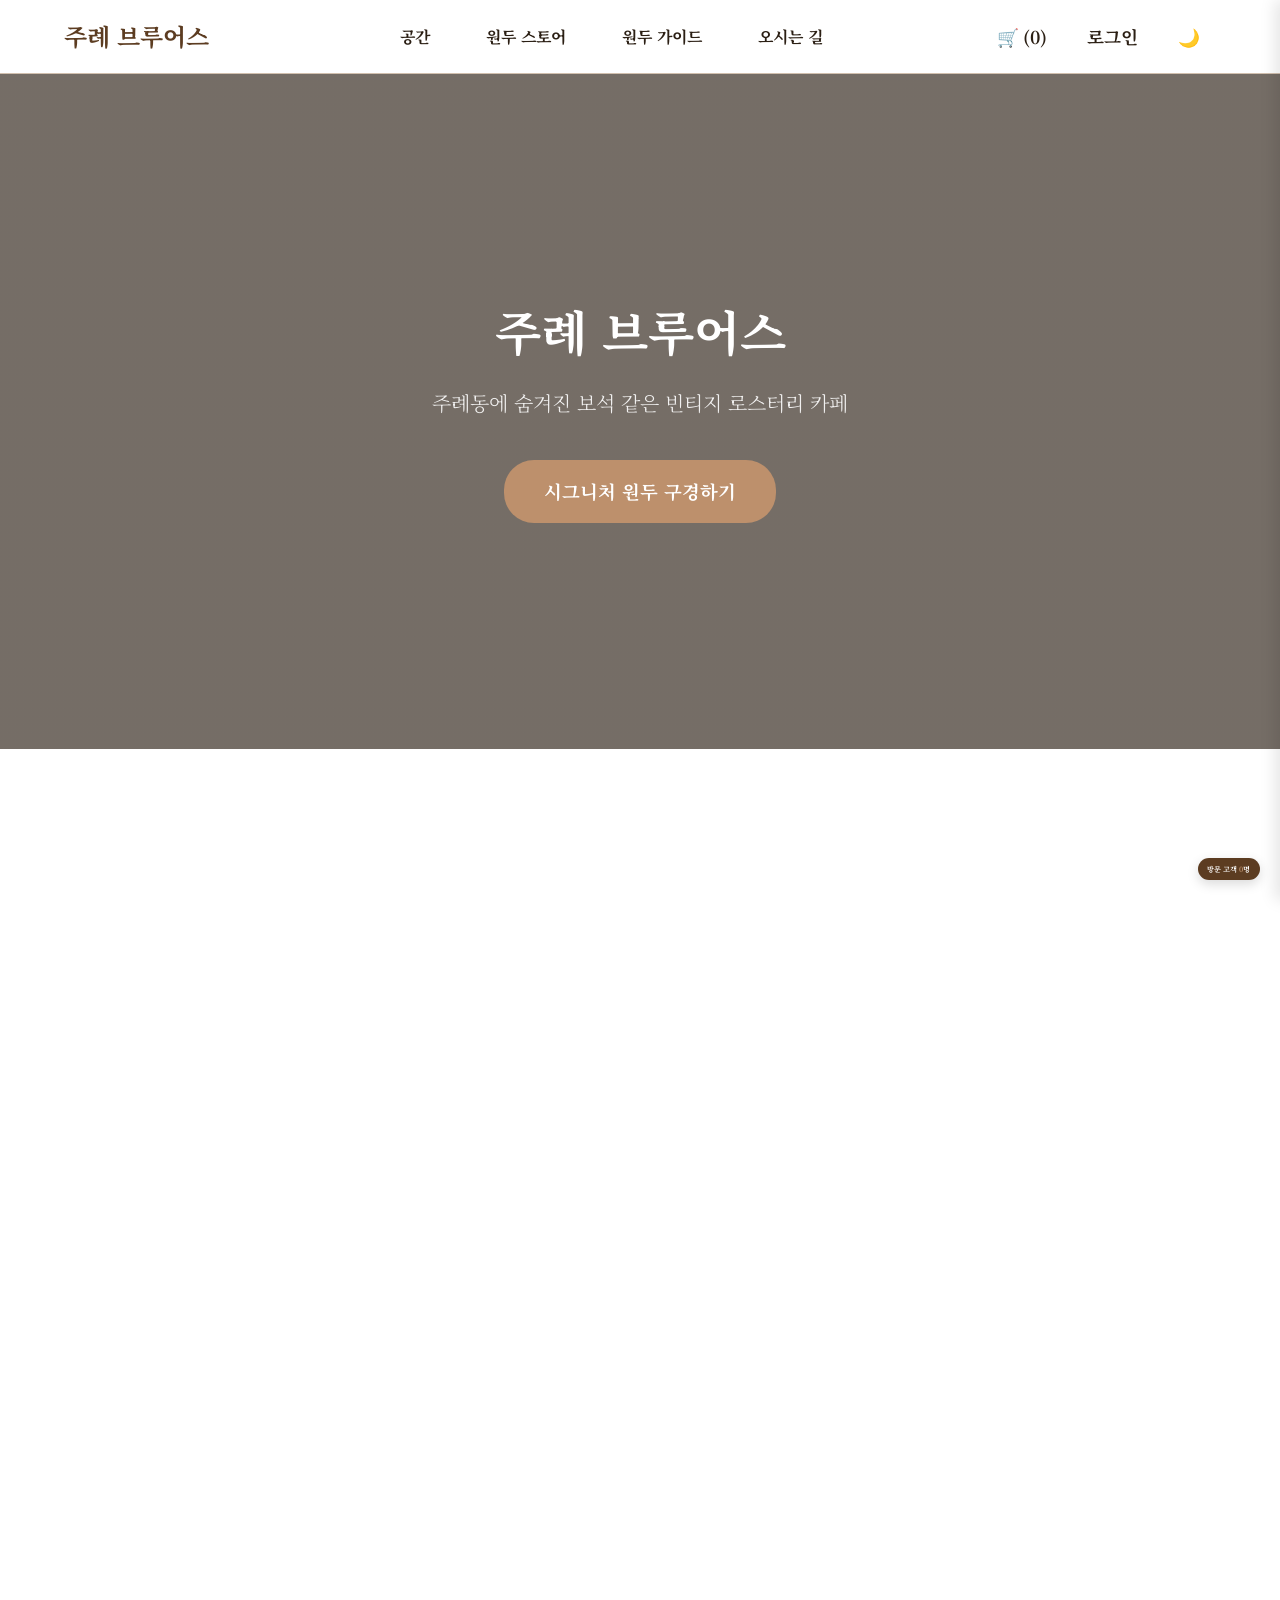
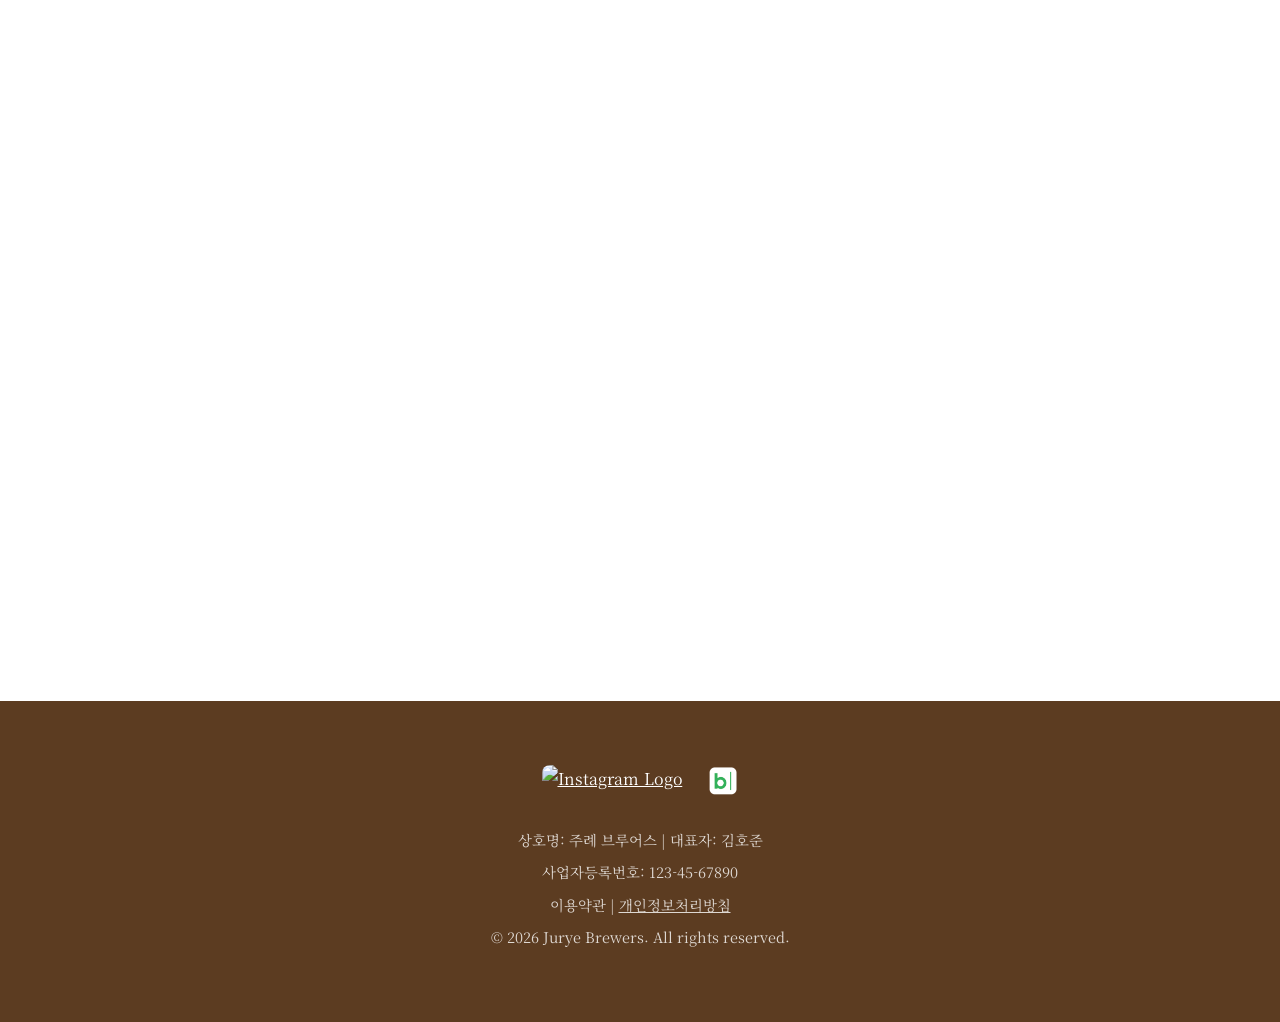
==== commit b060f7c1: "seo 업데이트" ====
--- a/index.html
+++ b/index.html
@@ -3,8 +3,17 @@
 <head>
     <meta charset="UTF-8">
     <meta name="viewport" content="width=device-width, initial-scale=1.0">
-    <title>주례 브루어스 | 빈티지 로스팅 카페</title>
-    <meta name="description" content="부산 주례동 빈티지 감성 로스팅 카페 주례 브루어스입니다. 싱글오리진 원두와 드립백을 집에서 만나보세요.">
+    <meta name="google-site-verification" content="HC5O6ANCM-S6VAzF4f8Tb9KrhlZkI0QC-_5gQYzg1Gk" />
+    <title>주례 브루어스 | 부산 싱글오리진 커피 전문 카페</title>
+    <meta name="description" content="부산 주례동에 위치한 싱글오리진 커피 전문 빈티지 로스팅 카페 '주례 브루어스'입니다. 특별한 감성과 향긋한 커피를 즐겨보세요.">
+    <meta name="keywords" content="주례카페, 부산싱글오리진커피, 부산 감성 카페, 주례동커피, 부산 주례 빈티지 카페">
+    
+    <!-- Open Graph Tags -->
+    <meta property="og:type" content="website">
+    <meta property="og:title" content="주례 브루어스 | 부산 싱글오리진 커피 전문 카페">
+    <meta property="og:description" content="부산 주례동에 위치한 싱글오리진 커피 전문 빈티지 로스팅 카페 '주례 브루어스'입니다. 특별한 감성과 향긋한 커피를 즐겨보세요.">
+    <meta property="og:image" content="https://images.unsplash.com/photo-1497935586351-b67a49e012bf?auto=format&fit=crop&w=1400&q=80">
+    <meta property="og:url" content="https://vibecoding-chi-seven.vercel.app">
     <!-- Noto Serif KR font -->
     <link rel="preconnect" href="https://fonts.googleapis.com">
     <link rel="preconnect" href="https://fonts.gstatic.com" crossorigin>
@@ -548,6 +557,38 @@
             </div>
         </section>
 
+        <!-- SEO External Links Section -->
+        <section class="ext-links-section reveal" id="coffee-resources" aria-label="커피 관련 외부 자료">
+            <h2>커피를 더 깊이 알고 싶다면</h2>
+            <p style="text-align:center; margin-bottom: 2.5rem; color: var(--text-muted);">싱글오리진 커피와 스페셜티 커피에 관한 신뢰할 수 있는 정보를 확인해보세요.</p>
+            <div class="ext-links-grid">
+                <a href="https://sca.coffee" target="_blank" rel="noopener noreferrer" class="ext-link-card">
+                    <div class="ext-link-icon">☕</div>
+                    <div class="ext-link-body">
+                        <strong>스페셜티 커피 협회 (SCA)</strong>
+                        <p>전 세계 스페셜티 커피 산업의 기준을 세우는 국제 기관입니다. 커피 등급, 추출 기준 등 전문 정보를 확인할 수 있습니다.</p>
+                        <span class="ext-link-url">sca.coffee ↗</span>
+                    </div>
+                </a>
+                <a href="https://www.coffeereview.com" target="_blank" rel="noopener noreferrer" class="ext-link-card">
+                    <div class="ext-link-icon">📋</div>
+                    <div class="ext-link-body">
+                        <strong>Coffee Review</strong>
+                        <p>세계 각지 원두에 대한 전문가 커핑 리뷰와 100점 만점 평가를 제공하는 커피 전문 매거진입니다.</p>
+                        <span class="ext-link-url">coffeereview.com ↗</span>
+                    </div>
+                </a>
+                <a href="https://perfectdailygrind.com" target="_blank" rel="noopener noreferrer" class="ext-link-card">
+                    <div class="ext-link-icon">📖</div>
+                    <div class="ext-link-body">
+                        <strong>Perfect Daily Grind</strong>
+                        <p>원두 생산지, 가공 방식(워시드/내추럴), 로스팅 기법 등 커피 전반에 걸친 심층 교육 아티클을 제공합니다.</p>
+                        <span class="ext-link-url">perfectdailygrind.com ↗</span>
+                    </div>
+                </a>
+            </div>
+        </section>
+
         <!-- Review Section -->
         <section class="reviews-section reveal" id="reviews">
             <h2>커피 이야기 & 리뷰</h2>
@@ -673,6 +714,9 @@
         <p>© 2026 Jurye Brewers. All rights reserved.</p>
     </footer>
 
+    <!-- Cart Overlay -->
+    <div class="cart-overlay" id="cartOverlay"></div>
+
     <!-- Cart Drawer -->
     <div class="cart-drawer" id="cartDrawer">
         <div class="cart-header">
--- a/style.css
+++ b/style.css
@@ -29,6 +29,19 @@
     --bg-hover: #4a3526;
 }
 
+html {
+    font-size: 16px;
+}
+@media (max-width: 1024px) {
+    html { font-size: 15px; }
+}
+@media (max-width: 768px) {
+    html { font-size: 14px; }
+}
+@media (max-width: 480px) {
+    html { font-size: 13px; }
+}
+
 * {
     box-sizing: border-box;
     margin: 0;
@@ -531,6 +544,24 @@
 .slider-btn.prev { left: 20px; }
 .slider-btn.next { right: 20px; }
 
+/* Cart Overlay */
+.cart-overlay {
+    position: fixed;
+    top: 0;
+    left: 0;
+    width: 100%;
+    height: 100%;
+    background: var(--modal-bg);
+    z-index: 1050;
+    opacity: 0;
+    pointer-events: none;
+    transition: opacity 0.4s ease;
+}
+.cart-overlay.active {
+    opacity: 1;
+    pointer-events: auto;
+}
+
 /* Cart Drawer */
 .cart-drawer {
     position: fixed;
@@ -1050,7 +1081,18 @@
     }
     .logo { font-size: 1.2rem; }
     .icon-btn { padding: 0.4rem 0.6rem; font-size: 0.85rem; }
-    .nav-links { display: none; }
+    .nav-links { 
+        display: flex; 
+        width: 100%; 
+        overflow-x: auto;
+        white-space: nowrap;
+        padding-bottom: 0.5rem;
+        -webkit-overflow-scrolling: touch;
+        justify-content: flex-start;
+        gap: 1.2rem;
+    }
+    .nav-links::-webkit-scrollbar { display: none; }
+    .nav-links a { margin-left: 0; font-size: 0.95rem; }
     
     .hero { height: 50vh; padding: 1.5rem; }
     .hero-content h1 { font-size: 1.7rem; margin-bottom: 0.8rem; }
@@ -1083,7 +1125,11 @@
     .product-info h3 { font-size: 1.2rem; }
     .price { font-size: 1.1rem; }
 
-    .cart-drawer { width: 100%; right: -100%; }
+    .cart-action-group { flex-wrap: wrap; justify-content: space-between; }
+    .cart-action-group .quantity-input { width: 30%; }
+    .cart-action-group .add-to-cart { width: 65%; font-size: 0.9rem; padding: 0.6rem; }
+
+    .cart-drawer { width: 85%; right: -100%; box-shadow: -5px 0 20px rgba(0,0,0,0.4); }
     
     /* Map Responsive Hack */
     .map-container {
@@ -1122,19 +1168,32 @@
     .navbar { 
         padding: 0.6rem 3%; 
         flex-wrap: wrap;
-        justify-content: center;
+        justify-content: space-between;
         gap: 0.5rem;
     }
     .logo { 
         width: 100%; 
         text-align: center; 
         margin-bottom: 0.2rem;
-        font-size: 1.1rem;
+        font-size: 1.2rem;
+    }
+    .nav-links {
+        justify-content: center;
+        gap: 1rem;
     }
     .nav-utils {
         width: 100%;
         justify-content: space-around;
-    }
+        align-items: center;
+        margin-top: 0.5rem;
+    }
+    .user-info-container {
+        flex-wrap: wrap;
+        justify-content: center;
+        gap: 0.3rem;
+    }
+    .user-email { width: 100%; text-align: center; font-size: 0.85rem; }
+    .logout-btn { margin-right: 0 !important; font-size: 0.8rem; }
     .icon-btn {
         flex: 1;
         text-align: center;
@@ -1438,3 +1497,71 @@
     text-decoration: underline;
 }
 
+/* External Links SEO Section */
+.ext-links-section {
+    background: var(--card-bg);
+    border-radius: 16px;
+    padding: 4rem 5%;
+    margin: 4rem auto;
+    box-shadow: 0 8px 30px rgba(92, 60, 33, 0.06);
+}
+
+.ext-links-grid {
+    display: grid;
+    grid-template-columns: repeat(auto-fit, minmax(260px, 1fr));
+    gap: 1.5rem;
+    margin-top: 1rem;
+}
+
+.ext-link-card {
+    display: flex;
+    align-items: flex-start;
+    gap: 1.2rem;
+    padding: 1.4rem;
+    border: 1px solid var(--border-color);
+    border-radius: 12px;
+    text-decoration: none;
+    color: var(--text-color);
+    background: var(--bg-color);
+    transition: transform 0.25s ease, box-shadow 0.25s ease, border-color 0.25s ease;
+}
+
+.ext-link-card:hover {
+    transform: translateY(-4px);
+    box-shadow: 0 8px 24px rgba(92, 60, 33, 0.12);
+    border-color: var(--accent-color);
+}
+
+.ext-link-icon {
+    font-size: 2rem;
+    flex-shrink: 0;
+    line-height: 1;
+}
+
+.ext-link-body strong {
+    display: block;
+    font-size: 1rem;
+    font-weight: 700;
+    color: var(--primary-color);
+    margin-bottom: 0.4rem;
+}
+
+.ext-link-body p {
+    font-size: 0.88rem;
+    color: var(--text-muted);
+    line-height: 1.5;
+    margin-bottom: 0.6rem;
+}
+
+.ext-link-url {
+    font-size: 0.8rem;
+    font-weight: 700;
+    color: var(--accent-color);
+    letter-spacing: 0.02em;
+}
+
+@media (max-width: 768px) {
+    .ext-links-section { padding: 2.5rem 1.25rem; margin: 2rem auto; }
+    .ext-links-grid { grid-template-columns: 1fr; gap: 1rem; }
+}
+
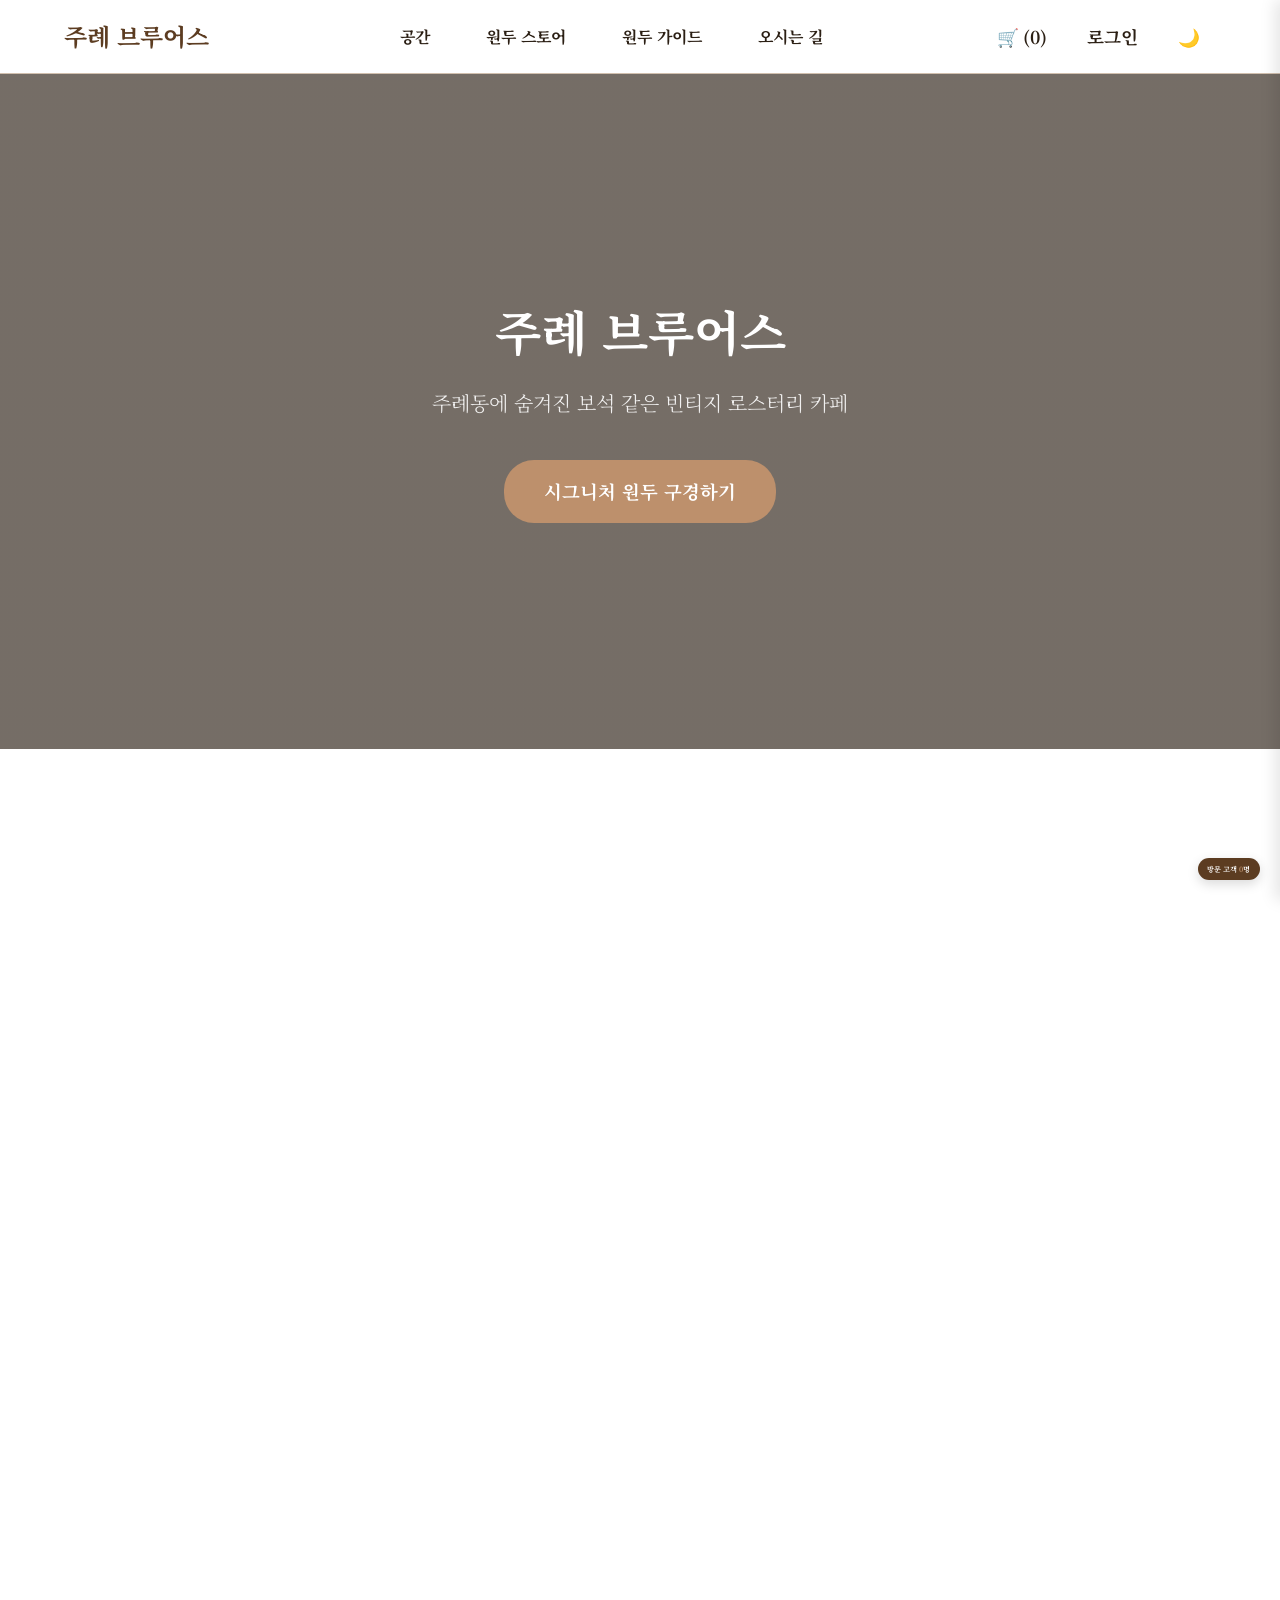
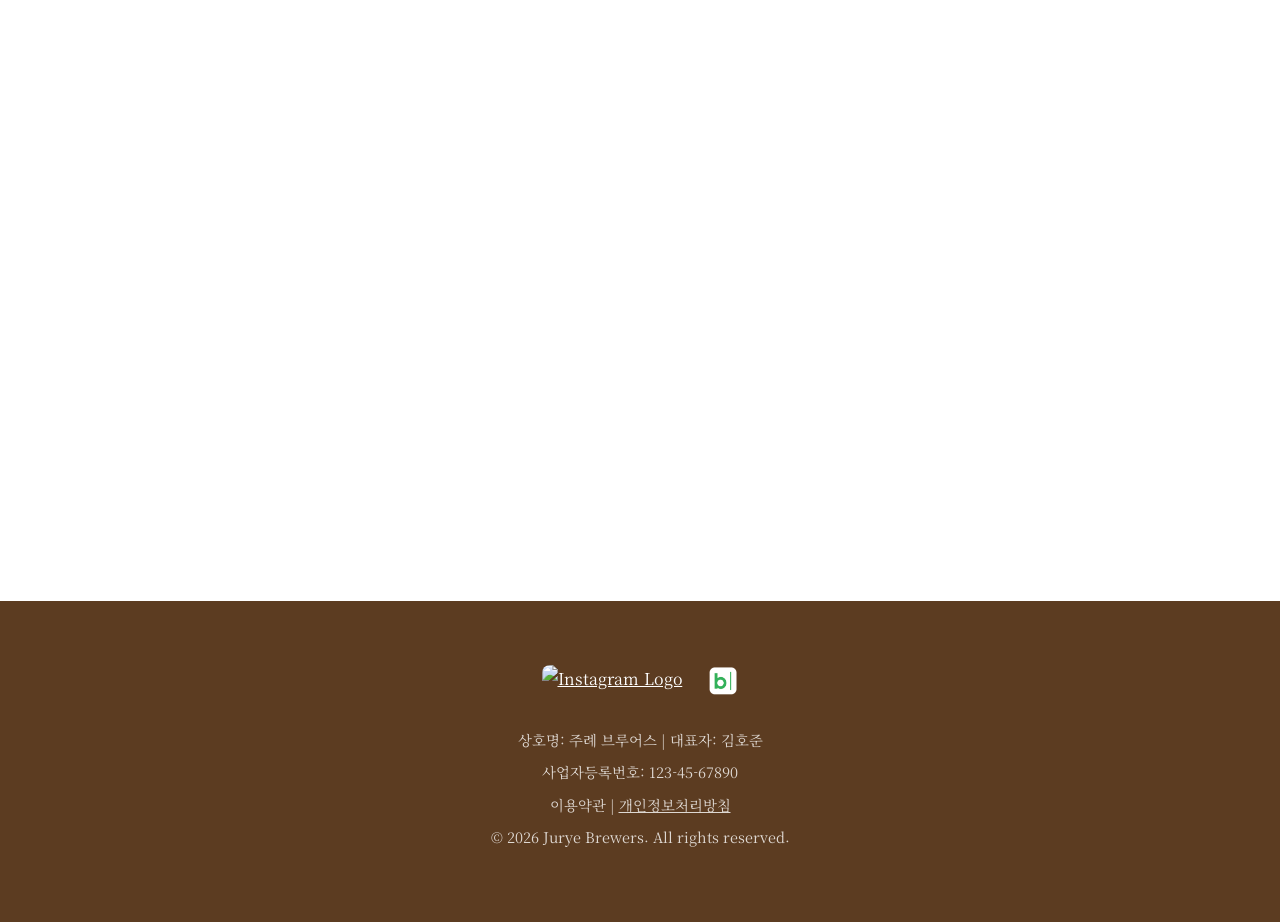
==== commit ac663022: "여백 최적화" ====
--- a/index.html
+++ b/index.html
@@ -45,12 +45,12 @@
     }
     </script>
 </head>
-<body>
+<body id="top">
     <div class="visitor-stats" id="visitorStats">
         방문 고객 <span id="visitorCount">0</span>명
     </div>
     <header class="navbar">
-        <div class="logo">주례 브루어스</div>
+        <div class="logo"><a href="#top" id="logoLink" style="text-decoration:none; color:inherit;">주례 브루어스</a></div>
         <nav class="nav-links">
             <a href="#space">공간</a>
             <a href="#shop">원두 스토어</a>
--- a/style.css
+++ b/style.css
@@ -31,6 +31,8 @@
 
 html {
     font-size: 16px;
+    scroll-behavior: smooth;
+    scroll-padding-top: 5rem;
 }
 @media (max-width: 1024px) {
     html { font-size: 15px; }
@@ -298,18 +300,29 @@
 /* Location */
 .map-container {
     height: auto;
-    min-height: 400px;
+    min-height: 300px;
     display: flex;
     flex-direction: column;
     align-items: center;
     justify-content: center;
     background: #f9f9f9;
-    padding: 20px 0;
+    padding: 10px;
     margin-bottom: 2rem;
     border: 1px solid var(--border-color);
     border-radius: 12px;
     overflow: hidden;
     box-shadow: 0 10px 30px rgba(0,0,0,0.1);
+}
+
+.map-container > div {
+    width: 100%;
+    max-width: 640px;
+}
+
+.map-container iframe,
+.map-container .wrap_map {
+    width: 100% !important;
+    max-width: 100% !important;
 }
 
 .map-info {
@@ -1131,16 +1144,14 @@
 
     .cart-drawer { width: 85%; right: -100%; box-shadow: -5px 0 20px rgba(0,0,0,0.4); }
     
-    /* Map Responsive Hack */
+    /* Map Responsive */
     .map-container {
-        padding: 10px 0 !important;
-        overflow-x: auto;
-        -webkit-overflow-scrolling: touch;
+        padding: 8px !important;
+        min-height: 250px;
     }
     .map-container > div {
+        width: 100%;
         margin: 0 auto;
-        transform: scale(0.9);
-        transform-origin: center top;
     }
     
     .map-info { padding: 1.25rem; font-size: 0.9rem; }
@@ -1202,8 +1213,11 @@
     }
     
     .map-container > div {
-        transform: scale(0.55);
-        margin-left: -145px;
+        width: 100%;
+    }
+    .map-container {
+        min-height: 200px;
+        padding: 4px !important;
     }
 }
 
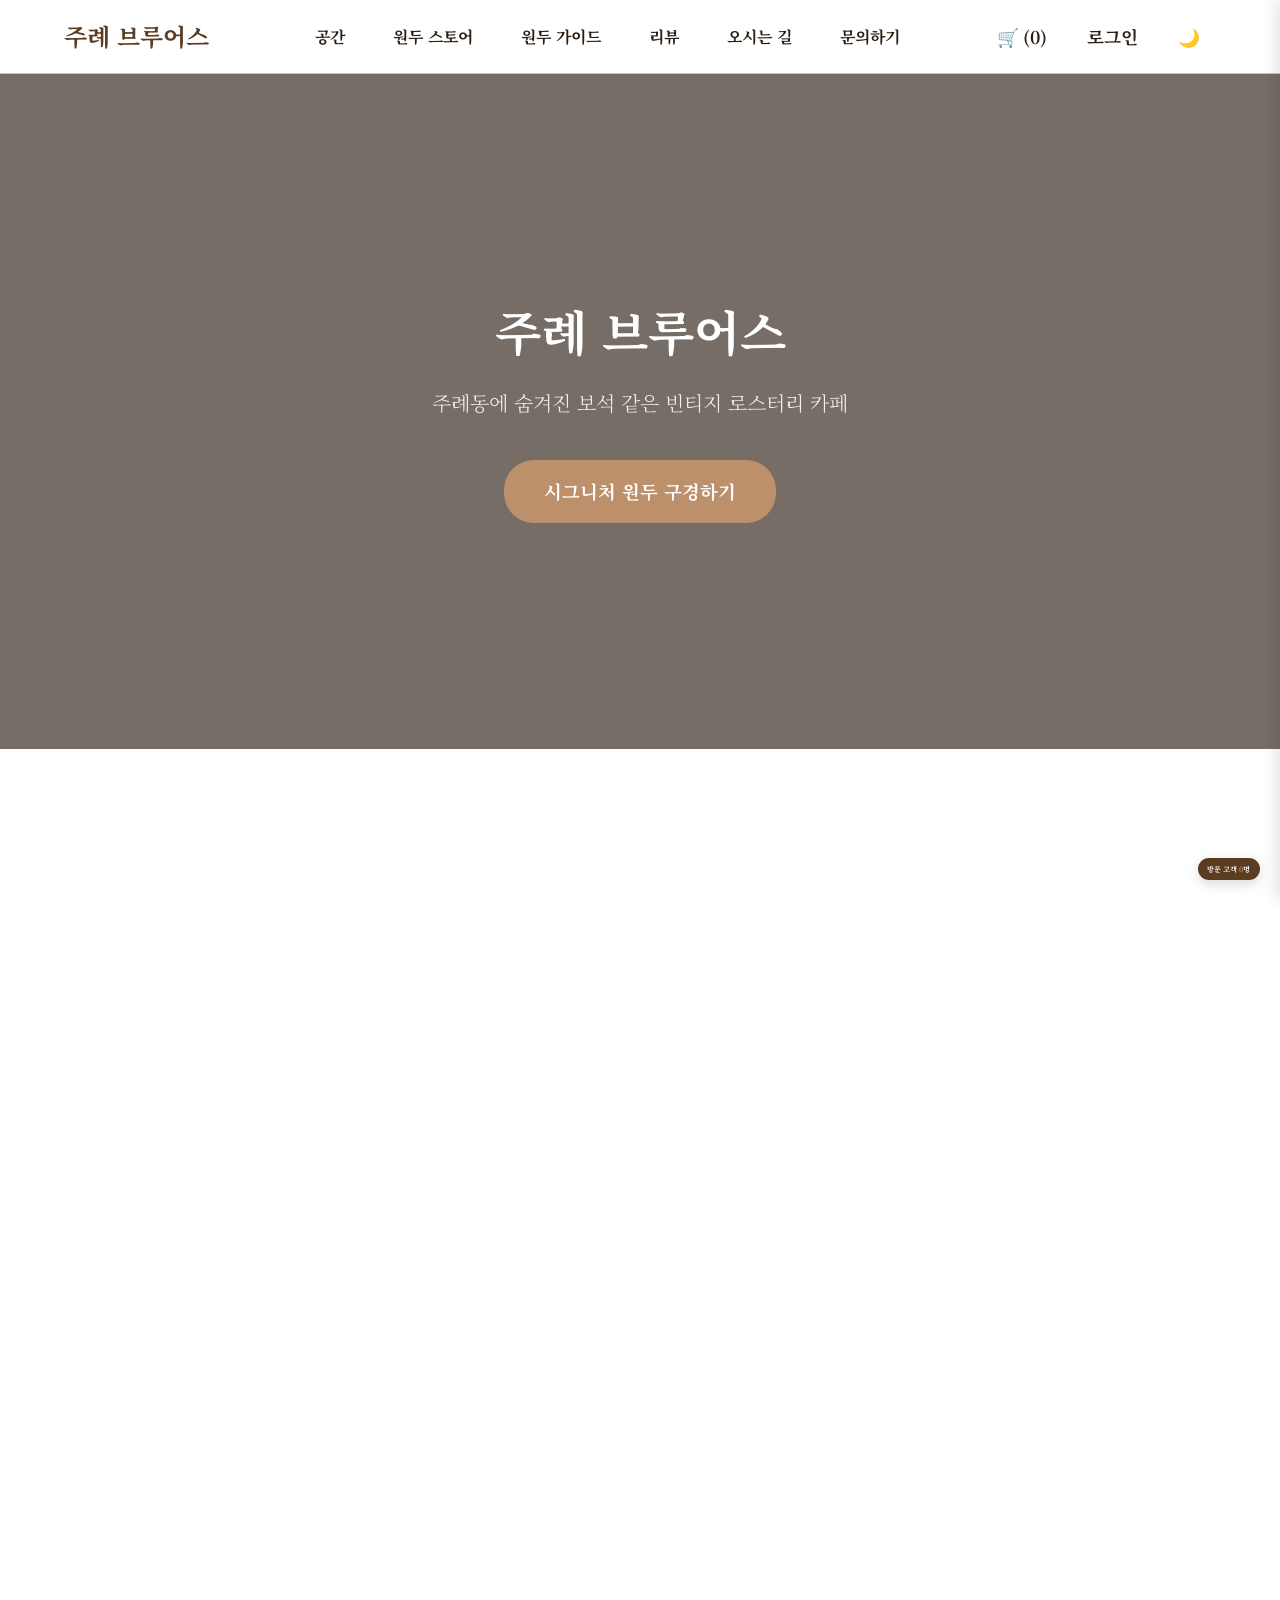
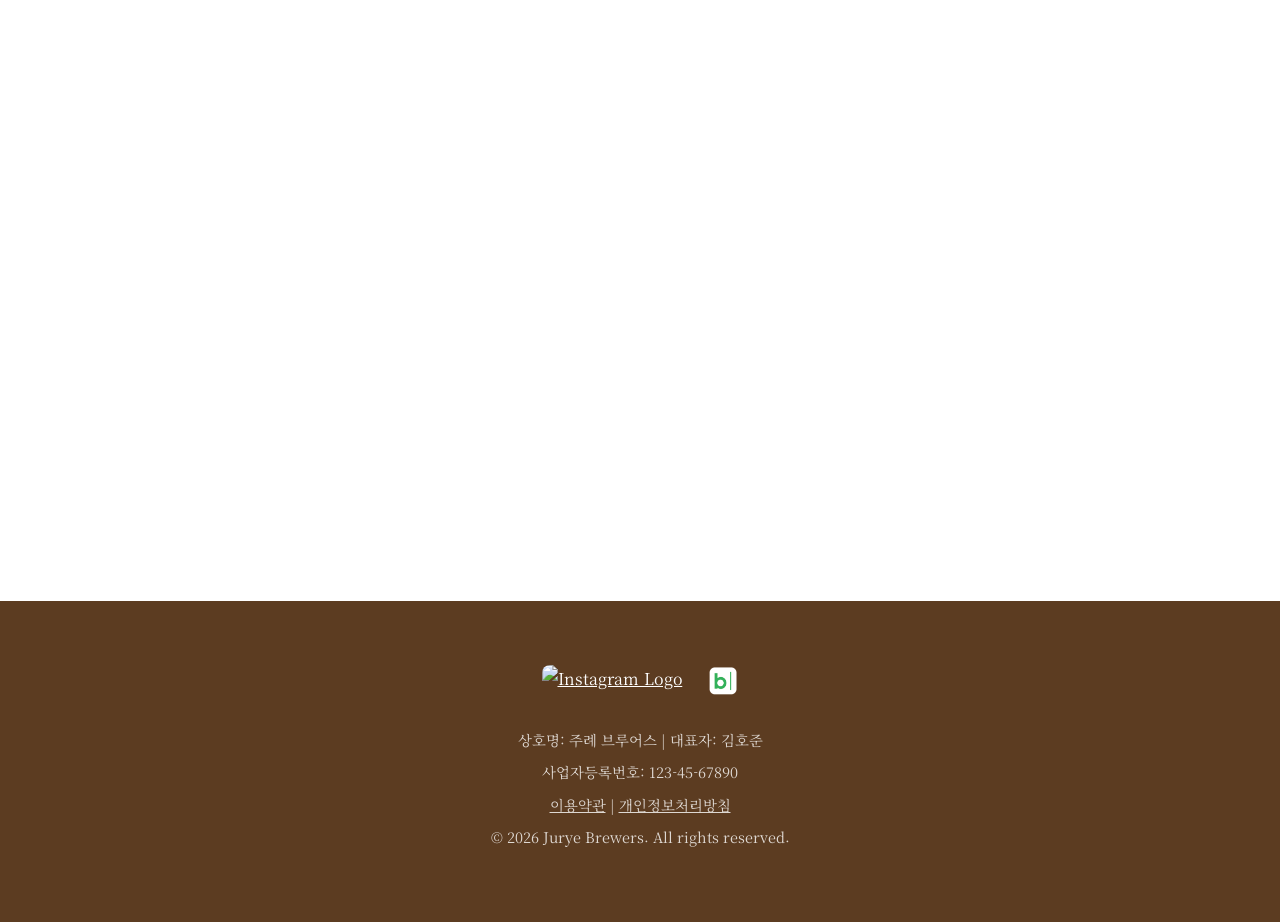
==== commit 96c7ddb9: "최종 업데이트" ====
--- a/index.html
+++ b/index.html
@@ -51,11 +51,13 @@
     </div>
     <header class="navbar">
         <div class="logo"><a href="#top" id="logoLink" style="text-decoration:none; color:inherit;">주례 브루어스</a></div>
-        <nav class="nav-links">
+        <nav class="nav-links" aria-label="메인 네비게이션">
             <a href="#space">공간</a>
             <a href="#shop">원두 스토어</a>
             <a href="#bean-guide">원두 가이드</a>
+            <a href="#reviews">리뷰</a>
             <a href="#location">오시는 길</a>
+            <a href="#inquiry">문의하기</a>
         </nav>
         <div class="nav-utils">
             <button class="icon-btn" id="cartBtn">🛒 (<span id="cartCount">0</span>)</button>
@@ -698,7 +700,7 @@
         </section>
     </main>
 
-    <footer class="footer">
+    <footer class="footer" role="contentinfo">
         <div class="footer-sns">
             <a href="https://www.instagram.com/jjun_kh/" target="_blank" rel="noopener noreferrer" class="sns-icon" aria-label="Instagram">
                 <img src="https://upload.wikimedia.org/wikipedia/commons/a/a5/Instagram_icon.png" alt="Instagram Logo" loading="lazy" decoding="async">
@@ -710,7 +712,7 @@
         </div>
         <p>상호명: 주례 브루어스 | 대표자: 김호준</p>
         <p>사업자등록번호: 123-45-67890</p>
-        <p>이용약관 | <a href="#">개인정보처리방침</a></p>
+        <p><a href="#">이용약관</a> | <a href="#">개인정보처리방침</a></p>
         <p>© 2026 Jurye Brewers. All rights reserved.</p>
     </footer>
 
--- a/style.css
+++ b/style.css
@@ -142,13 +142,23 @@
     text-decoration: none;
     color: var(--text-color);
     font-weight: 700;
-    margin-left: 2rem;
+    margin-left: 1.5rem;
     font-size: 1rem;
     transition: color 0.3s;
+    white-space: nowrap;
 }
 
 .nav-links a:hover {
     color: var(--accent-color);
+}
+
+/* Keyboard accessibility - focus ring */
+a:focus-visible,
+button:focus-visible,
+input:focus-visible,
+textarea:focus-visible {
+    outline: 2px solid var(--accent-color);
+    outline-offset: 2px;
 }
 
 .nav-utils {
@@ -1102,10 +1112,11 @@
         padding-bottom: 0.5rem;
         -webkit-overflow-scrolling: touch;
         justify-content: flex-start;
-        gap: 1.2rem;
+        gap: 0.8rem;
+        scrollbar-width: none;
     }
     .nav-links::-webkit-scrollbar { display: none; }
-    .nav-links a { margin-left: 0; font-size: 0.95rem; }
+    .nav-links a { margin-left: 0; font-size: 0.9rem; }
     
     .hero { height: 50vh; padding: 1.5rem; }
     .hero-content h1 { font-size: 1.7rem; margin-bottom: 0.8rem; }
